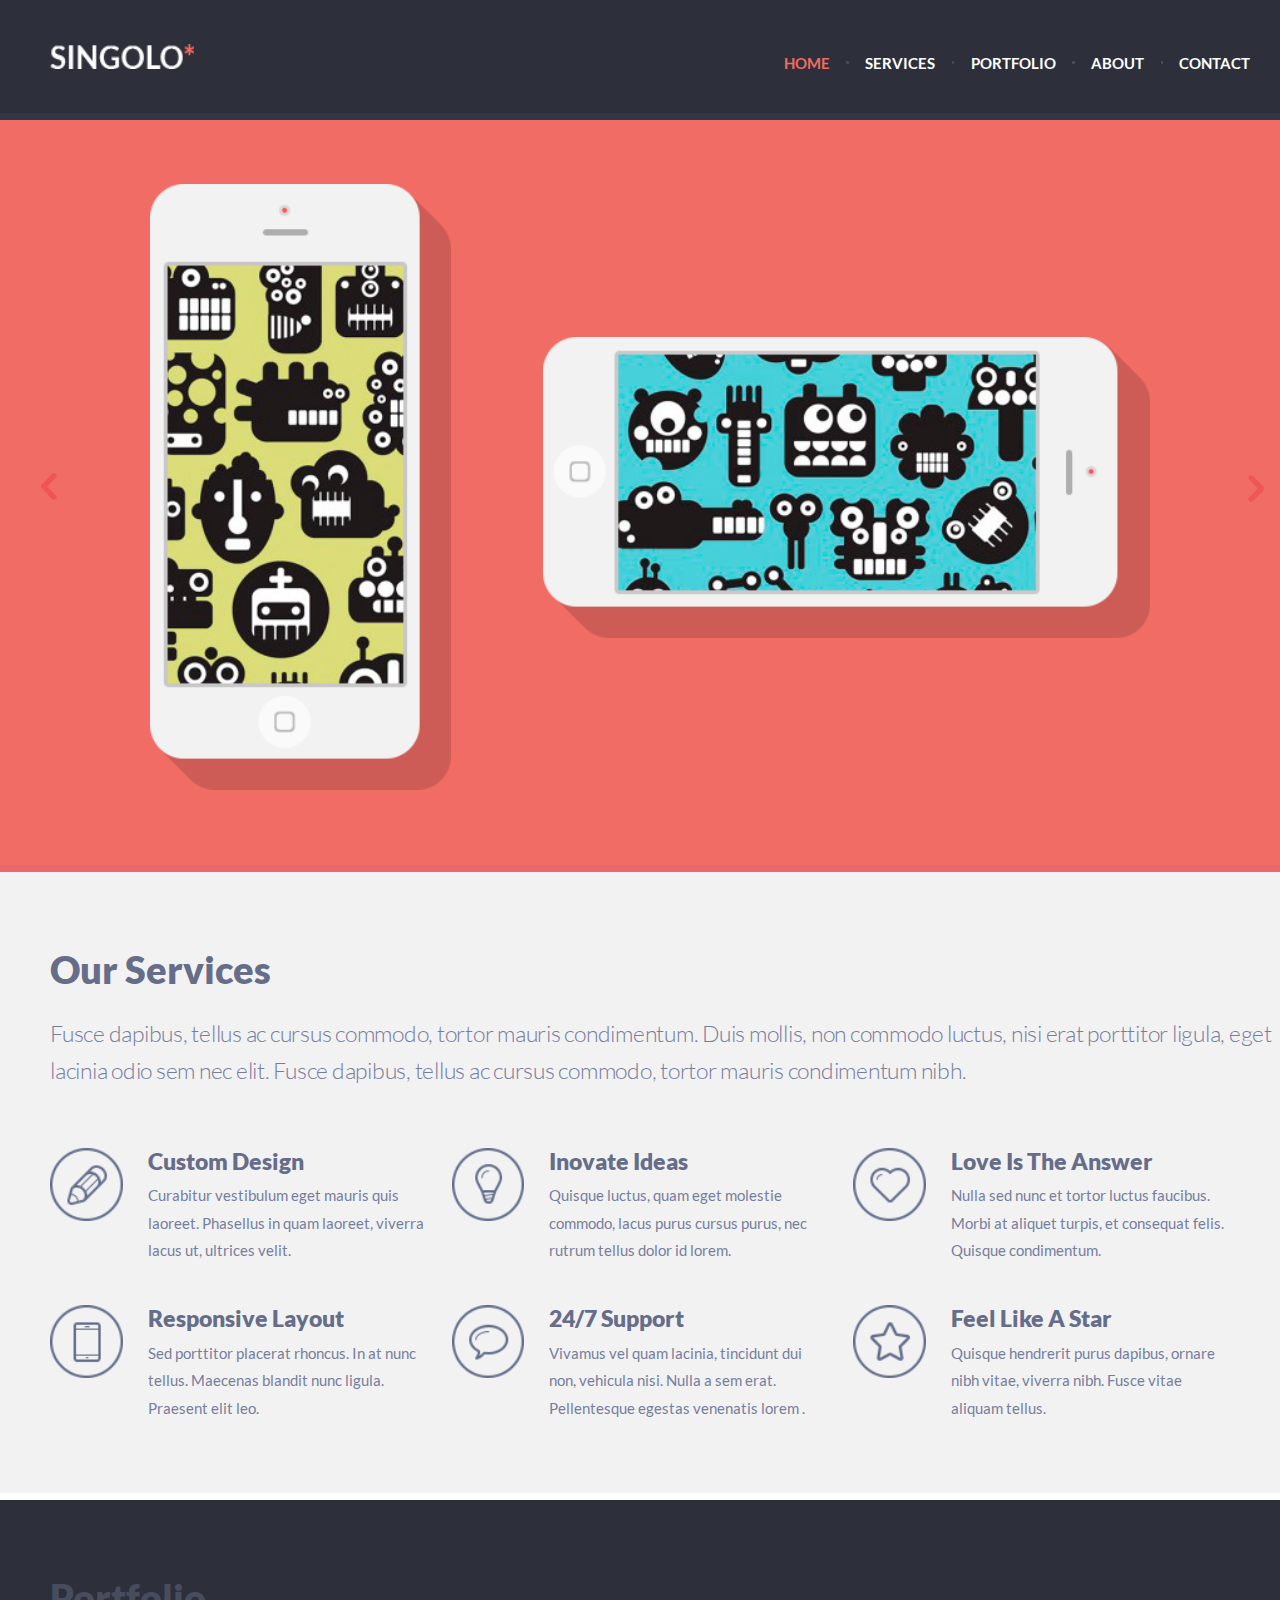
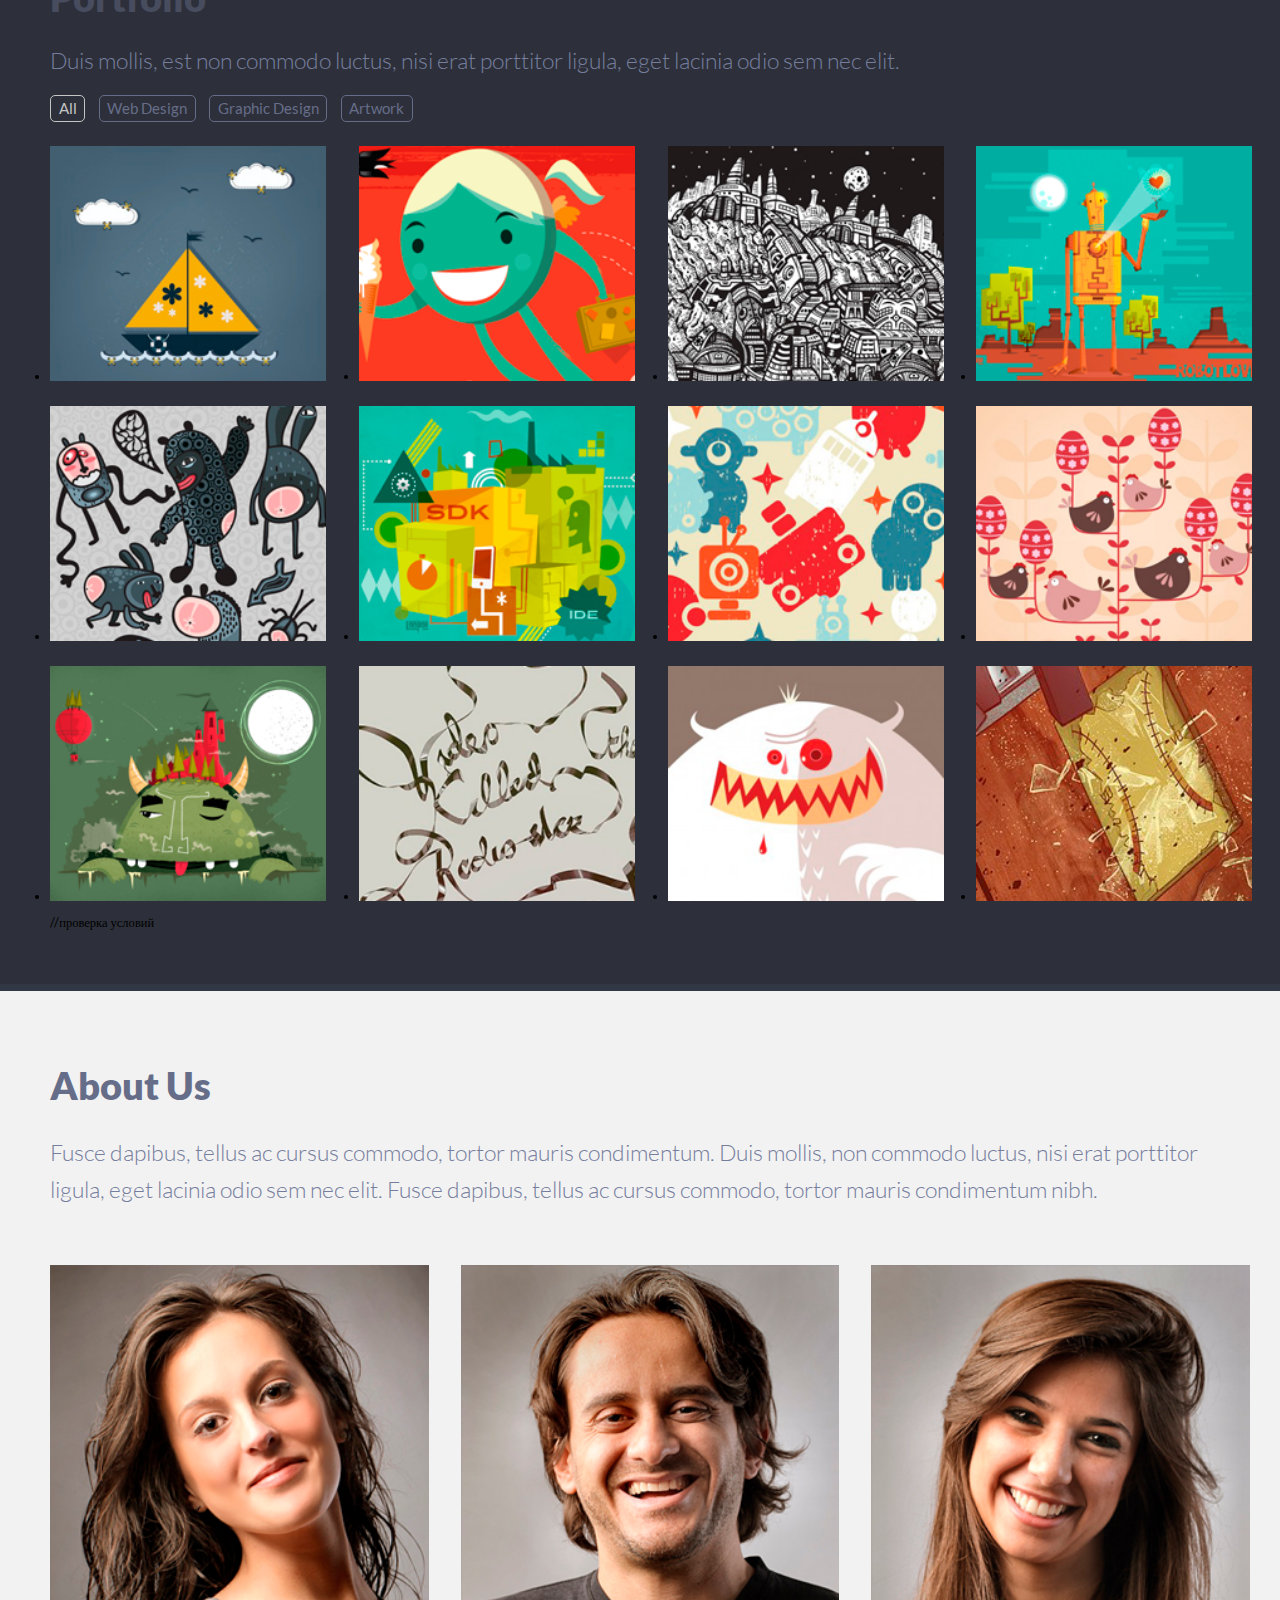
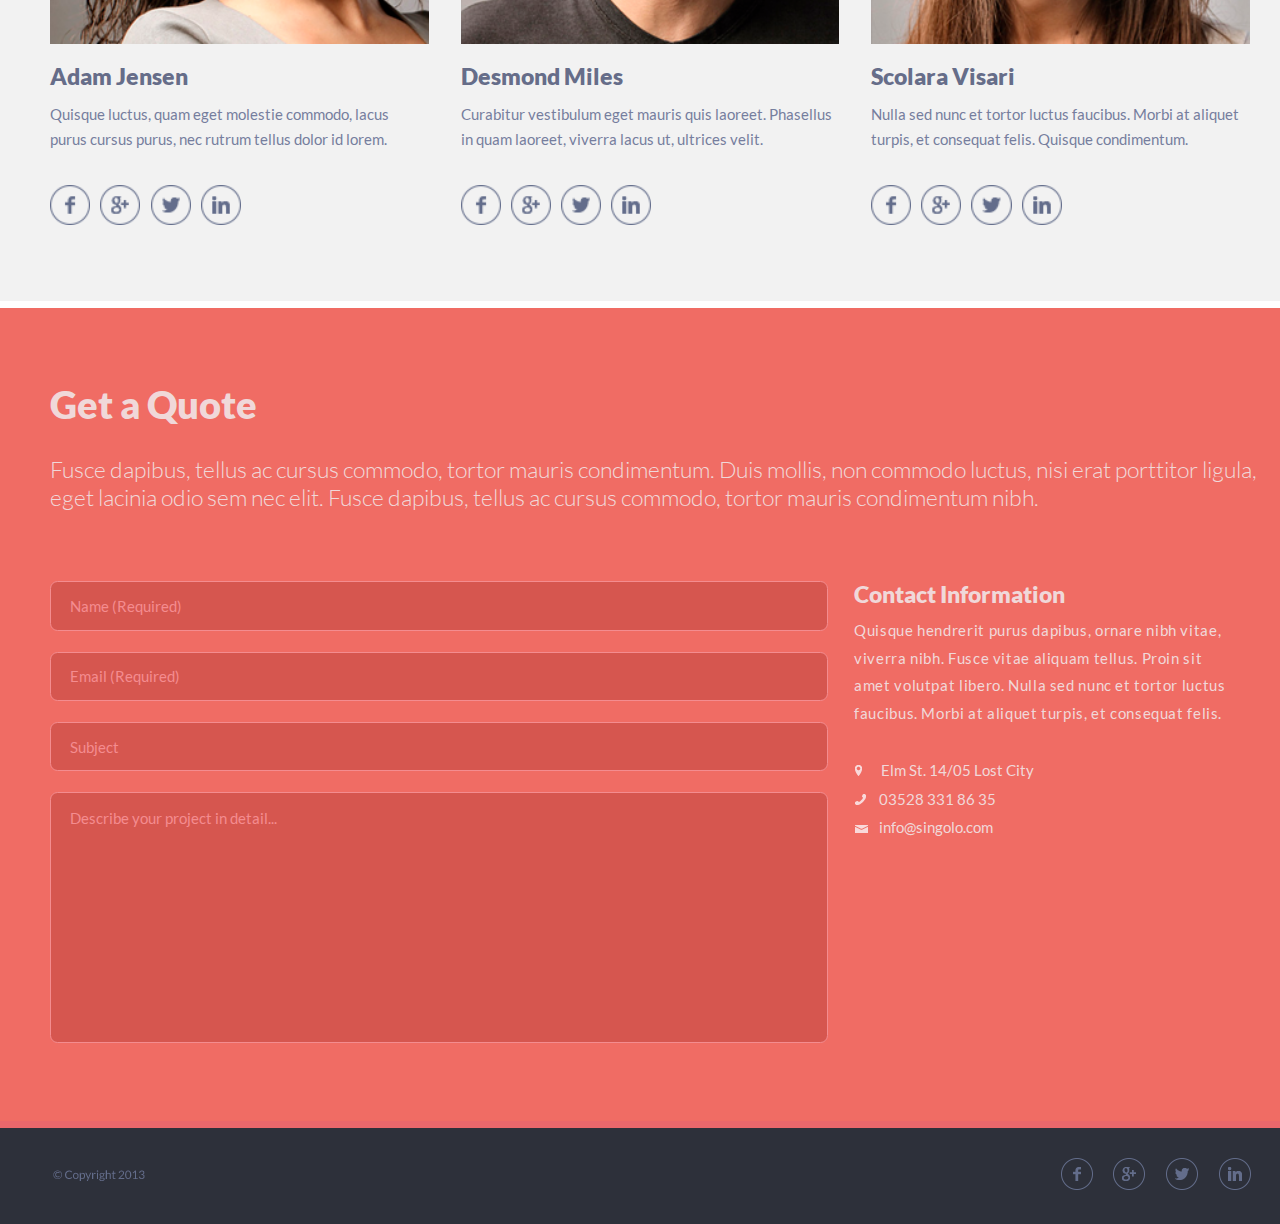
==== index.html @ 7e74849c "feat" ====
<!DOCTYPE html>
<html lang="en">
<head>
    <meta charset="UTF-8">
    <meta name="viewport" content="width=device-width">
    <link rel="stylesheet" href="style.css">
    <title>singolo1</title>
</head>
<body>
<header class="header-singolo">
    <img src="assets/header/logo.png" alt="" class="header-logo">
    <ul class="header-nav">
        <li class="header-nav-li"><a href="">HOME</a></li>
        <li class="header-nav-dot"></li>
        <li class="header-nav-li"><a href="">SERVICES</a></li>
        <li class="header-nav-dot"></li>
        <li class="header-nav-li"><a href="">PORTFOLIO</a></li>
        <li class="header-nav-dot"></li>
        <li class="header-nav-li"><a href="">ABOUT</a></li>
        <li class="header-nav-dot"></li>
        <li class="header-nav-li"><a href="">CONTACT</a></li>
    </ul>
</header>
<section class="slider-singolo">
    <img src="assets/header/arrow.png" alt="" class="slider-arrow-left">
    <div class="slider-container">
        <img src="assets/header/phone-vertical.png" alt="" class="slider-phone-vert">
        <img src="assets/header/phone-horisontal.png" alt="" class="slider-phone-hori">
    </div>
    <img src="assets/header/arrow.png" alt="" class="slider-arrow-right">
</section>
<section class="services-singolo">
    <h1 class="services-header">Our Services</h1>
    <p class="services-description">Fusce dapibus, tellus ac cursus commodo,
        tortor mauris condimentum. Duis mollis, non
        commodo luctus, nisi erat porttitor ligula, eget
        lacinia odio sem nec elit. Fusce dapibus, tellus ac
        cursus commodo, tortor mauris condimentum nibh.</p>
    <ul class="services-items">
        <li class="item-container">
            <img src="assets/header/pen.png" alt="" class="item-image">
            <h3 class="item-header">Custom Design</h3>
            <p class="item-description">Curabitur vestibulum eget mauris quis laoreet.
                Phasellus in quam laoreet, viverra lacus ut, ultrices velit.</p>
        </li>
        <li class="item-container">
            <img src="assets/header/bulb.png" alt="" class="item-image">
            <h3 class="item-header">Inovate Ideas</h3>
            <p class="item-description">Quisque luctus, quam eget molestie commodo, lacus purus
                cursus purus, nec rutrum tellus dolor id lorem.</p>
        </li>
        <li class="item-container">
            <img src="assets/header/heart.png" alt="" class="item-image">
            <h3 class="item-header">Love Is The Answer</h3>
            <p class="item-description">Nulla sed nunc et tortor luctus faucibus. Morbi at aliquet turpis,
                et consequat felis. Quisque condimentum.</p>
        </li>
        <li class="item-container">
            <img src="assets/header/phone.png" alt="" class="item-image">
            <h3 class="item-header">Responsive Layout</h3>
            <p class="item-description">Sed porttitor placerat rhoncus. In at nunc tellus.
                Maecenas blandit nunc ligula. Praesent elit leo.</p>
        </li>
        <li class="item-container">
            <img src="assets/header/bubble.png" alt="" class="item-image">
            <h3 class="item-header">24/7 Support</h3>
            <p class="item-description">Vivamus vel quam lacinia, tincidunt dui non, vehicula nisi.
                Nulla a sem erat. Pellentesque egestas venenatis lorem .</p>
        </li>
        <li class="item-container">
            <img src="assets/header/star.png" alt="" class="item-image">
            <h3 class="item-header">Feel Like A Star</h3>
            <p class="item-description">Quisque hendrerit purus dapibus,
                ornare nibh vitae, viverra nibh. Fusce vitae aliquam tellus.</p>
        </li>
    </ul>
</section>
<main>
    <section class="singolo__portfolio">
        <h2 class="portfolio__header">Portfolio</h2>
        <p class="portfolio__description">Duis mollis, est non commodo luctus, nisi erat porttitor ligula, eget lacinia odio sem nec elit.</p>
        <ul class="portfolio__topics">
            <li class="potfolio__topics_item">
                <a href="">All</a>
            </li>
            <li class="potfolio__topics_item">
                <a href="">Web Design</a>
            </li>
            <li class="potfolio__topics_item">
                <a href="">Graphic Design</a>
            </li>
            <li class="potfolio__topics_item">
                <a href="">Artwork</a>
            </li>
        </ul>
        <ul class="portfolio__items">
            <li class="portfolio__item"><img src="assets/main/1.png" alt=""></li>
            <li class="portfolio__item"><img src="assets/main/2.png" alt=""></li>
            <li class="portfolio__item"><img src="assets/main/3.png" alt=""></li>
            <li class="portfolio__item"><img src="assets/main/4.png" alt=""></li>
            <li class="portfolio__item"><img src="assets/main/5.png" alt=""></li>
            <li class="portfolio__item"><img src="assets/main/6.png" alt=""></li>
            <li class="portfolio__item"><img src="assets/main/7.png" alt=""></li>
            <li class="portfolio__item"><img src="assets/main/8.png" alt=""></li>
            <li class="portfolio__item"><img src="assets/main/9.png" alt=""></li>
            <li class="portfolio__item"><img src="assets/main/10.png" alt=""></li>
            <li class="portfolio__item"><img src="assets/main/11.png" alt=""></li>
            <li class="portfolio__item"><img src="assets/main/12.png" alt=""></li>
            <li class="portfolio__item"><img src="assets/main/12.png" alt=""></li>                  //проверка условий
            <li class="portfolio__item"><img src="assets/main/12.png" alt=""></li>
            <li class="portfolio__item"><img src="assets/main/12.png" alt=""></li>
            <li class="portfolio__item"><img src="assets/main/12.png" alt=""></li>
            <li class="portfolio__item"><img src="assets/main/12.png" alt=""></li>
            <li class="portfolio__item"><img src="assets/main/12.png" alt=""></li>
        </ul>
    </section>
    <section class="singolo__about">
        <h2 class="about__header">About Us</h2>
        <p class="about__description">Fusce dapibus, tellus ac cursus commodo,
            tortor mauris condimentum. Duis mollis, non commodo luctus, nisi erat
            porttitor ligula, eget lacinia odio sem nec elit. Fusce dapibus, tellus
            ac cursus commodo, tortor mauris condimentum nibh.</p>
        <ul class="about__container">
            <li class="about__container_item">
                <img src="assets/main/a1.png" alt="">
                <h3>Adam Jensen</h3>
                <p>Quisque luctus, quam eget molestie commodo, lacus purus cursus purus, nec rutrum tellus dolor id lorem.</p>
                <div class="item__social">
                    <img src="assets/main/fb.png" alt="">
                    <img src="assets/main/g.png" alt="">
                    <img src="assets/main/tw.png" alt="">
                    <img src="assets/main/in.png" alt="">
                </div>
            </li>
            <li class="about__container_item">
                <img src="assets/main/a2.png" alt="">
                <h3>Desmond Miles</h3>
                <p>Curabitur vestibulum eget mauris quis laoreet. Phasellus in quam laoreet, viverra lacus ut, ultrices velit.</p>
                <div class="item__social">
                    <img src="assets/main/fb.png" alt="">
                    <img src="assets/main/g.png" alt="">
                    <img src="assets/main/tw.png" alt="">
                    <img src="assets/main/in.png" alt="">
                </div>
            </li>
            <li class="about__container_item">
                <img src="assets/main/a3.png" alt="">
                <h3>Scolara Visari</h3>
                <p>Nulla sed nunc et tortor luctus faucibus. Morbi at aliquet turpis, et consequat felis. Quisque condimentum.</p>
                <div class="item__social">
                    <img src="assets/main/fb.png" alt="">
                    <img src="assets/main/g.png" alt="">
                    <img src="assets/main/tw.png" alt="">
                    <img src="assets/main/in.png" alt="">
                </div>
            </li>
        </ul>
    </section>
</main>
<footer>
    <section class="footer__quote">
        <h3 class="quote__header">Get a Quote</h3>
        <p class="quote__description">
            Fusce dapibus, tellus ac cursus commodo, tortor mauris condimentum.
            Duis mollis, non commodo luctus, nisi erat porttitor ligula,
            eget lacinia odio sem nec elit. Fusce dapibus, tellus ac cursus commodo,
            tortor mauris condimentum nibh.
        </p>
        <div class="quote__container">
            <form action="" class="quote__container_form">
                <input id="quote__name" name="quote__name" type="text" value="Name (Required)" required>
                <input id="quote__email" name="quote__email" type="email" value="Email (Required)" required>
                <input id="quote__subject" name="quote__subject" type="text" value="Subject">
                <textarea name="quote__describe" id="quote__describe" cols="30" rows="12">Describe your project in detail...</textarea>
            </form>
            <article class="quote__article">
                <h5 class="article__header">Contact Information</h5>
                <p class="article__description">
                    Quisque hendrerit purus dapibus, ornare nibh
                    vitae, viverra nibh. Fusce vitae aliquam tellus. Proin sit amet volutpat
                    libero. Nulla sed nunc et tortor luctus faucibus. Morbi at aliquet turpis,
                    et consequat felis.
                </p>
                <ul class="article__list">
                    <li class="article__item">Elm St. 14/05 Lost City</li>
                    <li class="article__item">03528 331 86 35</li>
                    <li class="article__item">info@singolo.com</li>
                </ul>
            </article>
        </div>
    </section>
    <section class="footer__bottom">
        <img src="assets/footer/copyright.png" alt="" class="footer__copyright">
        <ul class="footer__social">
            <li class="footer__social_list">
                <img src="assets/footer/fb.png" alt="">
            </li>
            <li class="footer__social_list">
                <img src="assets/footer/g.png" alt="">
            </li>
            <li class="footer__social_list">
                <img src="assets/footer/tw.png" alt="">
            </li>
            <li class="footer__social_list">
                <img src="assets/footer/in.png" alt="">
            </li>
        </ul>
    </section>
</footer>
</body>
</html>
---- style.css ----
@font-face {
    font-family: Lato-Light;
    src: url(assets/fonts/Lato-Light.ttf);
}

@font-face {
    font-family: Lato;
    src: url(assets/fonts/Lato-Regular.ttf);
}

@font-face {
    font-family: Lato-Bold;
    src: url(assets/fonts/Lato-Bold.ttf);
}

@font-face {
    font-family: Lato-Black;
    src: url(assets/fonts/Lato-Black.ttf);
}

html {
    font-size: 0.98vw;
    font-family: Lato, serif;
}

body {
    overflow-x: hidden;
    width: auto;
    max-width: 100%;
    margin: 0;
}

header {
    height: 9rem;
    display: flex;
    justify-content: space-between;
    align-items: center;
    padding: 0 1.7rem 0 4rem;
    background: #2d303a;
    border-bottom: .6rem solid #323746;
}

.header-logo {
    width: 11.5rem;
    height: 2rem;
}

.header-nav {
    padding-top: 1rem;
    display: inline-flex;
    justify-content: space-around;
    align-items: center;
    width: 38.5rem;
}

.header-nav-li {
    color: #494e62;
    list-style-type: none;
}

.header-nav-li a {
    font: 1.2em "Lato-Bold", sans-serif;
    color: #FFFFFF;
    text-decoration: none;
}

.header-nav-li:first-child a {
    color: #f06c64;
}

.header-nav-li:hover a {
    color: #f06c64;
}

.header-nav-dot {
    width: .2rem;
    height: .2rem;
    list-style-type: none;
    background: #494e62;
    border-radius: 50%;
}

.slider-singolo {
    width: 100%;
    height: 59.4rem;
    display: flex;
    justify-content: space-around;
    align-items: center;
    background: #f06c64;
    border-bottom: .6rem solid #ea676b;
}

.slider-arrow-left {
    position: relative;
    bottom: 0.5rem;
    filter: alpha(Opacity=50); /* Полупрозрачность для IE */
    opacity: 0.5; /* Полупрозрачность для других браузеров */
}

.slider-arrow-right {
    position: relative;
    left: 2rem;
    bottom: .3rem;
    transform: rotate(180deg);
    filter: alpha(Opacity=50); /* Полупрозрачность для IE */
    opacity: 0.5; /* Полупрозрачность для других браузеров */
}

.slider-arrow-left:hover,
.slider-arrow-right:hover {
    filter: alpha(Opacity=100); /* Полупрозрачность для IE */
    opacity: 1; /* Полупрозрачность для других браузеров */
}

.slider-container {
    position: relative;
    bottom: .4rem;
    left: .8rem;
    display: flex;
    align-items: center;
}

.slider-phone-vert {
    width: 24rem;
    height: 48.3rem;
    margin-right: 7.3rem;
}

.slider-phone-hori {
    width: 48.4rem;
    height: 24rem;
}

.services-singolo {
    height: 43.5rem;
    background: #f2f2f2;
    padding: 6rem 0 0 4rem;
    border-bottom: .6rem solid #ffffff;
}

.services-header {
    margin: 0 0 1.8rem 0;
    font-size: 3rem;
    font-family: Lato-Black, serif;
    color: #666d89;
}

.services-description {
    margin: 0 0 4.6rem 0;
    font-size: 1.8rem;
    font-family: Lato-Light, serif;
    color: #767e9e;
    letter-spacing: -.02rem;
    line-height: 3rem;
}

.services-items {
    list-style: none;
    display: flex;
    flex-wrap: wrap;
    margin: 0;
    padding: 0;
}

.item-container {
    width: 30rem;
    margin: 0 2rem 3.2rem 0;
}

.item-image {
    float: left;
    margin-right: 2rem;
    width: 5.8rem;
    height: 5.8rem;
}

.item-header {
    margin: 0 0 0.6rem 0;
    float: right;
    width: 22.2rem;
    font-size: 1.8rem;
    font-family: Lato-Black, serif;
    color: #666d89;
}

.item-description {
    margin: 0;
    float: right;
    width: 22.2rem;
    font-size: 1.2rem;
    color: #767e9e;
    line-height: 2.2rem;
}

body,
h1,
h2,
h3,
h4,
h5,
li,
ul,
p,
span {
    margin: 0;
}

html {
    font-size: 0.98vw;
    font-family: Lato, serif;
}

body {
    overflow-x: hidden;
    width: auto;
    max-width: 100%;
    margin: 0;
}

body>section>ul {
    list-style-type: none;
}

.singolo__portfolio {
    height: 74.4rem;
    background: #2d303a;
    border-bottom: .6rem solid #323746;
    padding: 6rem 2.2rem 6rem 4rem;
    z-index: 1;
}

.portfolio__header {
    margin-bottom: 2.1rem;
    font-family: Lato-Black, serif;
    font-size: 3rem;
    color: #484c5f;
}

.portfolio__description {
    margin-bottom: 1.6rem;
    font-family: Lato-Light, serif;
    font-size: 1.8rem;
    color: #767e9e;
}

.portfolio__topics {
    height: 2.2rem;
    width: 28.9rem;
    display: inline-flex;
    justify-content: space-between;
    padding: 0;
}

.potfolio__topics_item {
    display: flex;
    justify-content: center;
    align-items: center;
    border: .1rem solid #666d89;
    border-radius: .4rem;
    padding: .6rem;
    color: #666d89;
}

.potfolio__topics_item:first-child {
    border-color: #c5c5c5;
}

.potfolio__topics_item:first-child>a {
    color: #c5c5c5;
}

.potfolio__topics_item>a {
    text-decoration: none;
    font-family: Lato, serif;
    color: #666d89;
    font-size: 1.2rem;
}

.portfolio__items {
    display: inline-flex;
    flex-wrap: wrap;
    padding: 0;
    justify-content: space-between;
    z-index: 100;
    margin-top: 1rem;
}

.portfolio__item{
    margin: 0.9rem 0;
}

.portfolio__item:nth-child(n+13) {
    display: none;
}

.portfolio__item>img {
    width: 22rem;
    height: 18.7rem;
}

.singolo__about {
    height: 61rem;
    background: #f2f2f2;
    border-bottom: .6rem solid #ffffff;
    padding: 5.8rem 2.4rem 5.8rem 4rem;
    z-index: 1;
}

.about__header {
    margin-bottom: 2rem;
    font-family: Lato-Black, serif;
    font-size: 3rem;
    color: #666d89;
}

.about__description {
    margin-bottom: 4.5rem;
    font-family: Lato-Light, serif;
    font-size: 1.8rem;
    color: #767e9e;
    line-height: 3rem;
}

.about__container {
    display: flex;
    justify-content: space-between;
    padding: 0;
}

.about__container_item {
    display: flex;
    flex-direction: column;
    justify-content: left;
    width: 30.2rem;
}

.about__container_item>img {
    width: 30.2rem;
    height: 30.2rem;
}

.about__container_item>h3 {
    font-family: Lato-Black, serif;
    font-size: 1.8rem;
    color: #666d89;
    margin: 1.5rem 0;
}

.about__container_item>p {
    font-family: Lato, serif;
    font-size: 1.2rem;
    color: #767e9e;
    margin-bottom: 2.2rem;
    margin-top: -0.5rem;
    line-height: 2rem;
}

.item__social {
    display: inline-flex;
    justify-content: left;
}

.item__social>img {
    width: 3.2rem;
    height: 3.2rem;
    margin: .4rem;
}

.item__social>img:first-child {
    margin-left: 0;
}

.potfolio__topics_item:hover {
    border-color: #c5c5c5;
}

.potfolio__topics_item:hover>a {
    color: #c5c5c5;
}

.item__social>img:hover {
    background: #cccce4;
    border: 0.01rem solid white;
    border-radius: 50%;
}

.footer__quote {
    display: flex;
    flex-direction: column;
    justify-content: start;
    padding: 5.9rem 1.5rem 5.9rem 4rem;
    height: 53rem;
    background: #f06c64;
    border-bottom: .6rem solid #ea676b;
}

.quote__header {
    margin: 0 0 2.2rem 0;
    font: 3rem "Lato-Black", sans-serif;
    color: #f0d8d9;
}

.quote__description {
    /* margin: 0 0 4rem 0;*/
    margin: 0 0 5.6rem 0;
    line-height: 3.2rem;
    font: 1.8rem "Lato-Light", sans-serif;
    color: #f0d8d9;
}

.quote__container {
    display: inline-flex;

}

.quote__container_form {
    margin-right: 2.1rem;
    display: flex;
    flex-direction: column;
    justify-content: space-between;
    width: 62rem;
    height: 36.8rem;
}

.quote__container_form input,
.quote__container_form textarea {
    padding: 0 1.5rem;
    border: 0.001rem solid;
    border-radius: .6rem;
    background: #d6564f;
    color: #f48c8f;
    font: 1.2rem "Lato", sans-serif;
}

.quote__container_form input {
    height: 3.8rem;
}

.quote__container_form textarea {
    padding: 1.3rem 1.5rem;
    resize: none;
}

.quote__article {
    display: flex;
    flex-direction: column;
    justify-content: start;
    width: 30.3rem;
}

.article__header {
    margin: 0;
    font: 1.8rem "Lato-Black", sans-serif;
    color: #f0d8d9;
    width: 100%;
}

.article__description {
    font: 1.2rem "Lato", sans-serif;
    color: #f0d8d9;
    width: 100%;
    line-height: 2.2rem;
    letter-spacing: .05rem;
    margin: .7rem 0 1.2rem 0;
}

.article__list {
    margin-top: 1.5rem;
    display: flex;
    flex-direction: column;
    justify-content: space-between;
    padding: 0;
    height: 6rem;
}

.article__item {
    display: inline-flex;
    align-items: center;
    justify-content: start;
    font: 1.2rem "Lato", sans-serif;
    color: #f0d8d9;
}

.article__item:first-child:before {
    content: url("assets/footer/icon1.png");
    margin: 0 1.5rem 0 0.1rem;
}

.article__item:before {
    content: url("assets/footer/icon2.png");
    margin: 0 1rem 0 0.1rem;
}

.article__item:last-child:before {
    content: url("assets/footer/icon3.png");
    margin: 0 .8rem 0 0.1rem;
}

.footer__bottom {
    display: flex;
    flex-direction: row;
    justify-content: space-between;
    align-items: center;
    height: 7.6rem;
    width: auto;
    padding: 0 2.3rem 0 4.2rem;
    background: #2d303a;
}

.footer__social {
    padding: 0;
    display: flex;
    flex-direction: row;
    justify-content: space-between;
    list-style-type: none;
    align-items: center;
    width: 15.2rem;
}
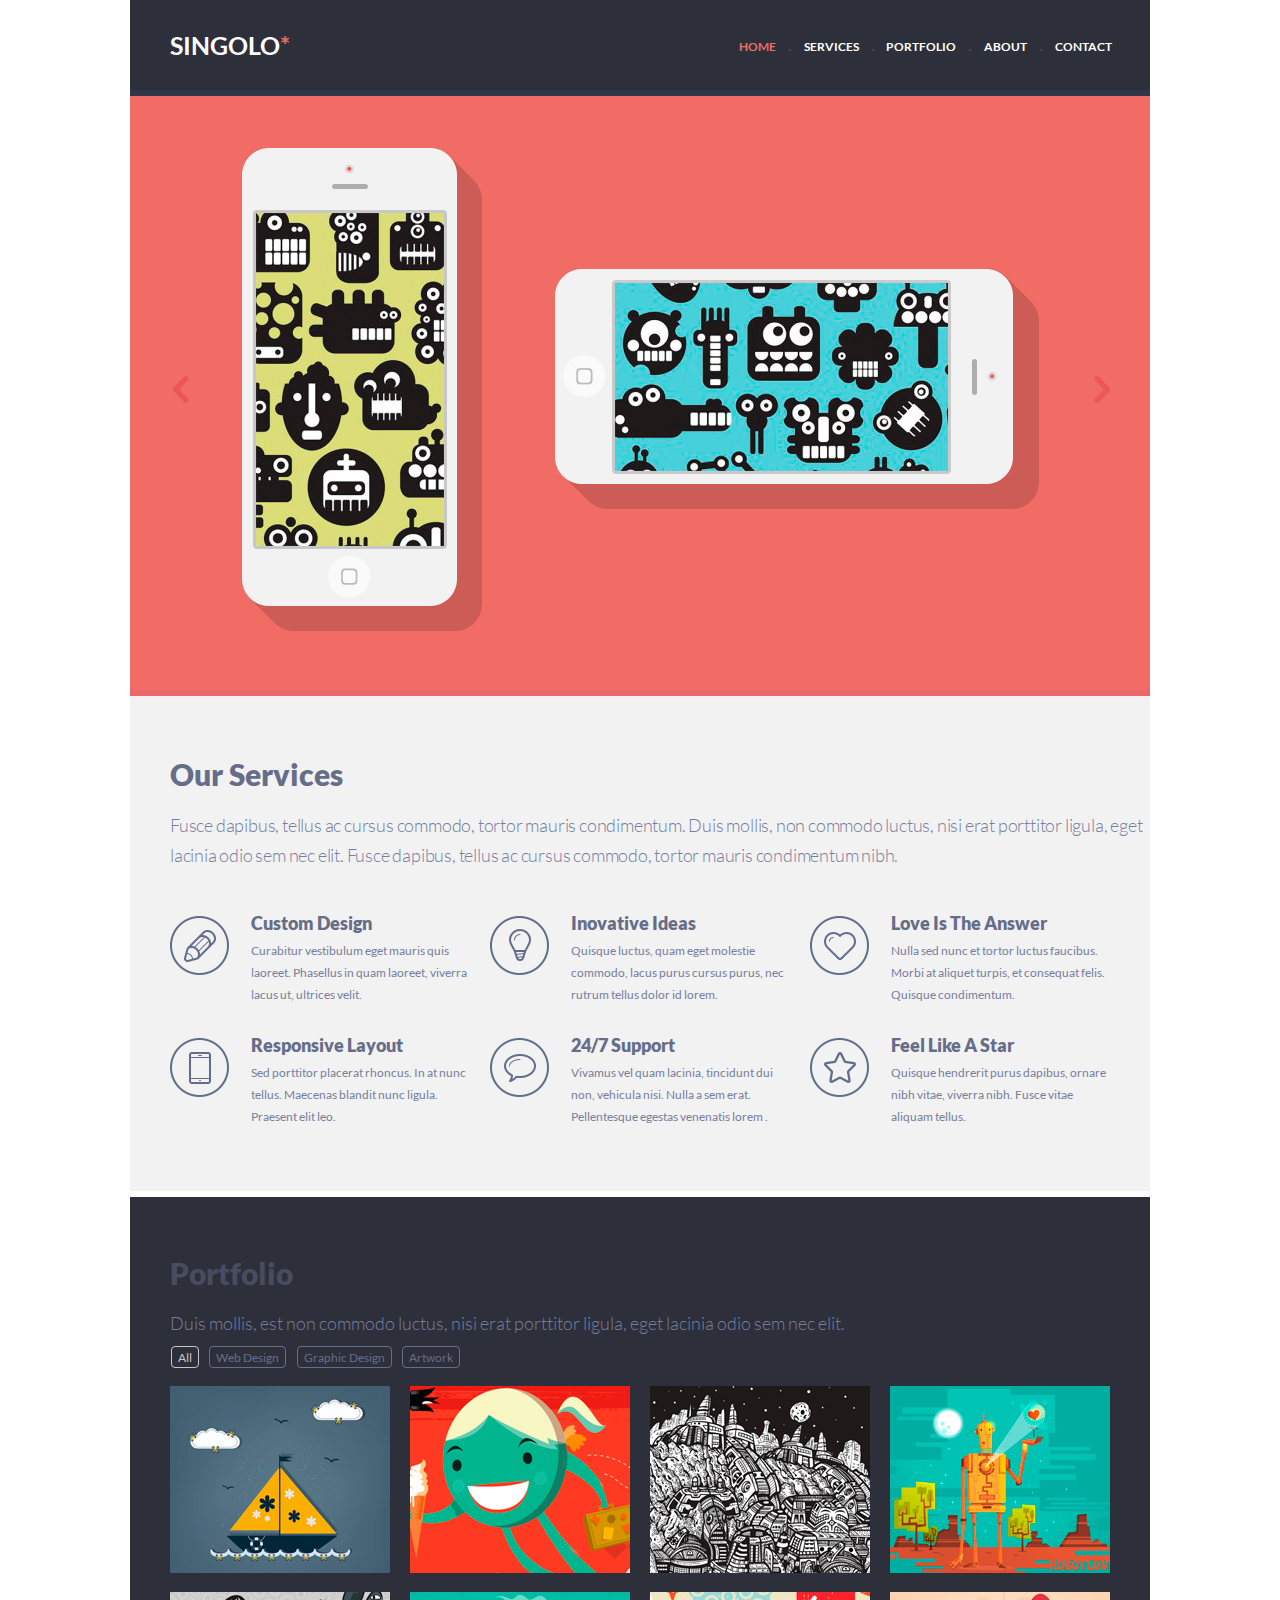
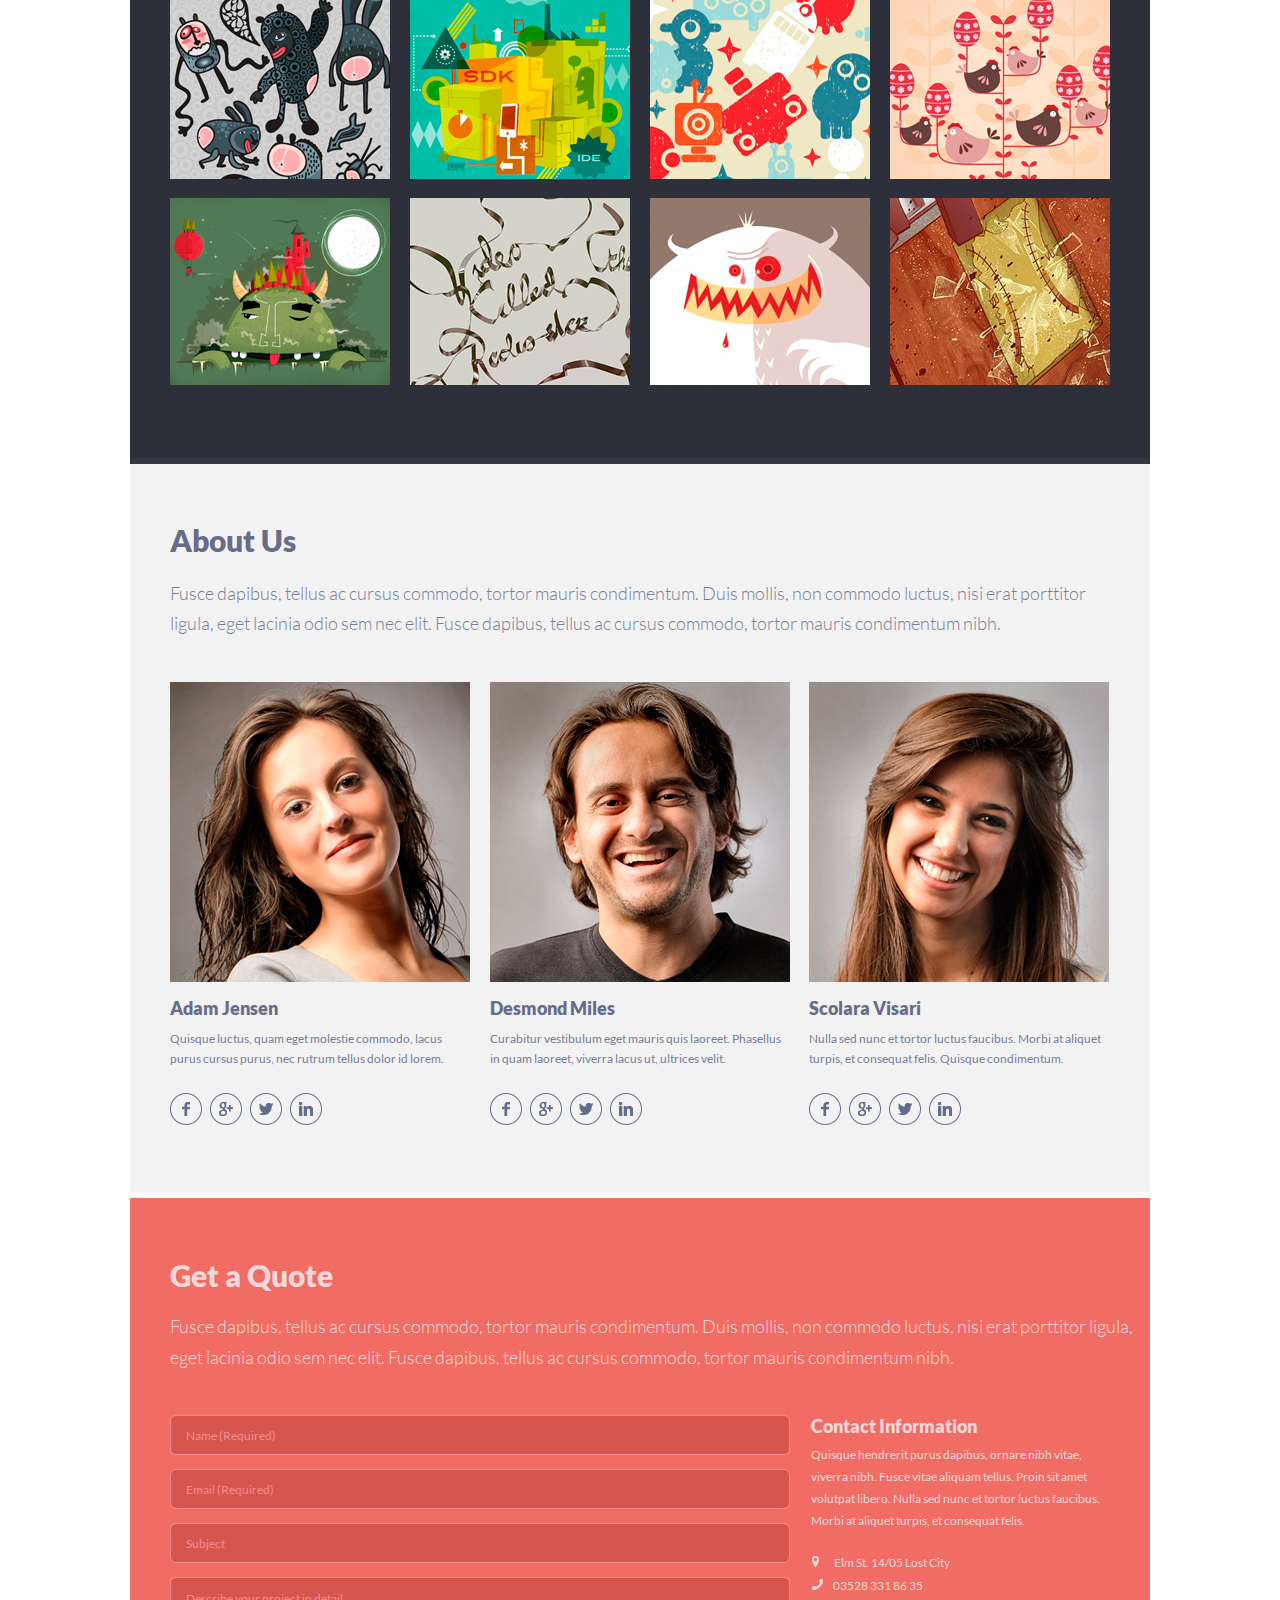
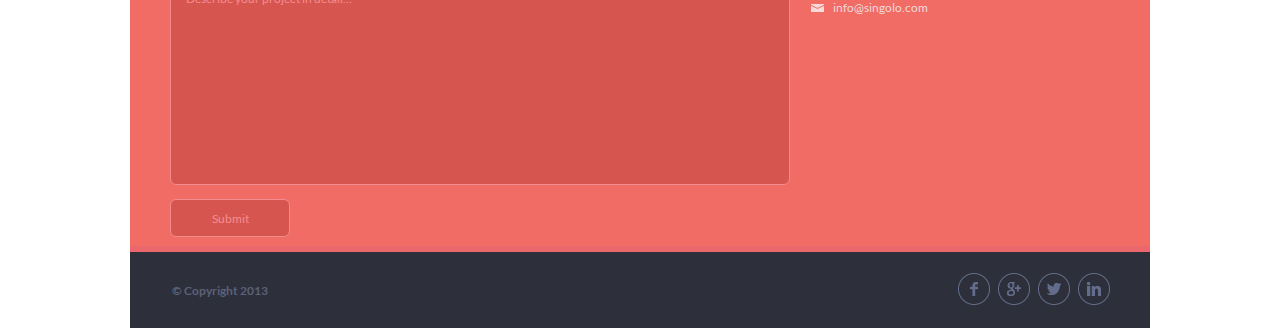
==== commit 946d48da: "refactor" ====
--- a/index.html
+++ b/index.html
@@ -8,7 +8,7 @@
 </head>
 <body>
 <header class="header-singolo">
-    <img src="assets/header/logo.png" alt="" class="header-logo">
+    <span class="header-logo">SINGOLO<p>*</p></span>
     <ul class="header-nav">
         <li class="header-nav-li"><a href="">HOME</a></li>
         <li class="header-nav-dot"></li>
@@ -45,7 +45,7 @@
         </li>
         <li class="item-container">
             <img src="assets/header/bulb.png" alt="" class="item-image">
-            <h3 class="item-header">Inovate Ideas</h3>
+            <h3 class="item-header">Inovative Ideas</h3>
             <p class="item-description">Quisque luctus, quam eget molestie commodo, lacus purus
                 cursus purus, nec rutrum tellus dolor id lorem.</p>
         </li>
@@ -106,7 +106,10 @@
             <li class="portfolio__item"><img src="assets/main/10.png" alt=""></li>
             <li class="portfolio__item"><img src="assets/main/11.png" alt=""></li>
             <li class="portfolio__item"><img src="assets/main/12.png" alt=""></li>
-            <li class="portfolio__item"><img src="assets/main/12.png" alt=""></li>                  //проверка условий
+            <li class="portfolio__item"><img src="assets/main/12.png" alt=""></li>
+
+            <!--проверка условий-->
+
             <li class="portfolio__item"><img src="assets/main/12.png" alt=""></li>
             <li class="portfolio__item"><img src="assets/main/12.png" alt=""></li>
             <li class="portfolio__item"><img src="assets/main/12.png" alt=""></li>
@@ -172,6 +175,7 @@
                 <input id="quote__email" name="quote__email" type="email" value="Email (Required)" required>
                 <input id="quote__subject" name="quote__subject" type="text" value="Subject">
                 <textarea name="quote__describe" id="quote__describe" cols="30" rows="12">Describe your project in detail...</textarea>
+                <input class="quote__submit" type="submit" value="Submit">
             </form>
             <article class="quote__article">
                 <h5 class="article__header">Contact Information</h5>
@@ -181,16 +185,16 @@
                     libero. Nulla sed nunc et tortor luctus faucibus. Morbi at aliquet turpis,
                     et consequat felis.
                 </p>
-                <ul class="article__list">
-                    <li class="article__item">Elm St. 14/05 Lost City</li>
-                    <li class="article__item">03528 331 86 35</li>
-                    <li class="article__item">info@singolo.com</li>
-                </ul>
+                <div class="article__list">
+                    <a href="" class="article__item">Elm St. 14/05 Lost City</a>
+                    <a href="tel:03528-331-86-53" class="article__item">03528 331 86 35</a>
+                    <a href="mailto:info@singolo.com" class="article__item">info@singolo.com</a>
+                </div>
             </article>
         </div>
     </section>
     <section class="footer__bottom">
-        <img src="assets/footer/copyright.png" alt="" class="footer__copyright">
+        <p class="footer__copyright">&copy; Copyright 2013</p>
         <ul class="footer__social">
             <li class="footer__social_list">
                 <img src="assets/footer/fb.png" alt="">
--- a/style.css
+++ b/style.css
@@ -24,33 +24,41 @@
 }
 
 body {
-    overflow-x: hidden;
-    width: auto;
-    max-width: 100%;
-    margin: 0;
+    display: block;
+    margin: 0 auto 0 auto;
+    width: 1020px;
 }
 
 header {
-    height: 9rem;
-    display: flex;
-    justify-content: space-between;
-    align-items: center;
-    padding: 0 1.7rem 0 4rem;
+    height: 90px;
+    display: flex;
+    justify-content: space-between;
+    align-items: center;
+    padding: 0 17px 0 40px;
     background: #2d303a;
-    border-bottom: .6rem solid #323746;
+    border-bottom: 6px solid #323746;
 }
 
 .header-logo {
-    width: 11.5rem;
-    height: 2rem;
+    display: inline-flex;
+    justify-content: start;
+    font: 25px "Lato-Bold", sans-serif;
+    color: #FFFFFF;
+}
+
+.header-logo p {
+    font: 25px "Lato-Bold", sans-serif;
+    color: #f06c64;
 }
 
 .header-nav {
-    padding-top: 1rem;
+    padding: 0;
+    margin-top: 3px;
+    margin-right: 15px;
     display: inline-flex;
     justify-content: space-around;
     align-items: center;
-    width: 38.5rem;
+    width: 385px;
 }
 
 .header-nav-li {
@@ -59,7 +67,7 @@
 }
 
 .header-nav-li a {
-    font: 1.2em "Lato-Bold", sans-serif;
+    font: 12px "Lato-Bold", sans-serif;
     color: #FFFFFF;
     text-decoration: none;
 }
@@ -73,8 +81,9 @@
 }
 
 .header-nav-dot {
-    width: .2rem;
-    height: .2rem;
+    margin-top: 6px;
+    width: 2px;
+    height: 2px;
     list-style-type: none;
     background: #494e62;
     border-radius: 50%;
@@ -82,25 +91,26 @@
 
 .slider-singolo {
     width: 100%;
-    height: 59.4rem;
+    height: 594px;
     display: flex;
     justify-content: space-around;
     align-items: center;
     background: #f06c64;
-    border-bottom: .6rem solid #ea676b;
+    border-bottom: 6px solid #ea676b;
 }
 
 .slider-arrow-left {
     position: relative;
-    bottom: 0.5rem;
+    bottom: 4px;
+    left: 11px;
     filter: alpha(Opacity=50); /* Полупрозрачность для IE */
     opacity: 0.5; /* Полупрозрачность для других браузеров */
 }
 
 .slider-arrow-right {
     position: relative;
-    left: 2rem;
-    bottom: .3rem;
+    right: 8px;
+    bottom: 4px;
     transform: rotate(180deg);
     filter: alpha(Opacity=50); /* Полупрозрачность для IE */
     opacity: 0.5; /* Полупрозрачность для других браузеров */
@@ -114,44 +124,44 @@
 
 .slider-container {
     position: relative;
-    bottom: .4rem;
-    left: .8rem;
+    bottom: 4px;
+    left: 1px;
     display: flex;
     align-items: center;
 }
 
 .slider-phone-vert {
-    width: 24rem;
-    height: 48.3rem;
-    margin-right: 7.3rem;
+    width: 240px;
+    height: 483px;
+    margin-right: 73px;
 }
 
 .slider-phone-hori {
-    width: 48.4rem;
-    height: 24rem;
+    width: 484px;
+    height: 240px;
 }
 
 .services-singolo {
-    height: 43.5rem;
+    height: 435px;
     background: #f2f2f2;
-    padding: 6rem 0 0 4rem;
-    border-bottom: .6rem solid #ffffff;
+    padding: 60px 0 0 40px;
+    border-bottom: 6px solid #ffffff;
 }
 
 .services-header {
-    margin: 0 0 1.8rem 0;
-    font-size: 3rem;
+    margin: 0 0 18px 0;
+    font-size: 30px;
     font-family: Lato-Black, serif;
     color: #666d89;
 }
 
 .services-description {
-    margin: 0 0 4.6rem 0;
-    font-size: 1.8rem;
+    margin: 0 0 46px 0;
+    font-size: 18px;
     font-family: Lato-Light, serif;
     color: #767e9e;
-    letter-spacing: -.02rem;
-    line-height: 3rem;
+    letter-spacing: -.2px;
+    line-height: 30px;
 }
 
 .services-items {
@@ -163,22 +173,22 @@
 }
 
 .item-container {
-    width: 30rem;
-    margin: 0 2rem 3.2rem 0;
+    width: 300px;
+    margin: 0 20px 32px 0;
 }
 
 .item-image {
     float: left;
-    margin-right: 2rem;
-    width: 5.8rem;
-    height: 5.8rem;
+    margin-right: 19px;
+    width: 59px;
+    height: 59px;
 }
 
 .item-header {
-    margin: 0 0 0.6rem 0;
+    margin: -4px 0 6px 0;
     float: right;
-    width: 22.2rem;
-    font-size: 1.8rem;
+    width: 219px;
+    font-size: 18px;
     font-family: Lato-Black, serif;
     color: #666d89;
 }
@@ -186,13 +196,12 @@
 .item-description {
     margin: 0;
     float: right;
-    width: 22.2rem;
-    font-size: 1.2rem;
+    width: 219px;
+    font-size: 12px;
     color: #767e9e;
-    line-height: 2.2rem;
-}
-
-body,
+    line-height: 22px;
+}
+
 h1,
 h2,
 h3,
@@ -205,59 +214,47 @@
     margin: 0;
 }
 
-html {
-    font-size: 0.98vw;
-    font-family: Lato, serif;
-}
-
-body {
-    overflow-x: hidden;
-    width: auto;
-    max-width: 100%;
-    margin: 0;
-}
-
 body>section>ul {
     list-style-type: none;
 }
 
 .singolo__portfolio {
-    height: 74.4rem;
+    height: 766px;
     background: #2d303a;
-    border-bottom: .6rem solid #323746;
-    padding: 6rem 2.2rem 6rem 4rem;
+    border-bottom: 6px solid #323746;
+    padding: 58px 40px 37px 40px;
     z-index: 1;
 }
 
 .portfolio__header {
-    margin-bottom: 2.1rem;
+    margin-bottom: 21px;
     font-family: Lato-Black, serif;
-    font-size: 3rem;
+    font-size: 30px;
     color: #484c5f;
 }
 
 .portfolio__description {
-    margin-bottom: 1.6rem;
+    margin-bottom: 12px;
     font-family: Lato-Light, serif;
-    font-size: 1.8rem;
+    font-size: 18px;
     color: #767e9e;
 }
 
 .portfolio__topics {
-    height: 2.2rem;
-    width: 28.9rem;
-    display: inline-flex;
-    justify-content: space-between;
-    padding: 0;
+    height: 22px;
+    width: 289px;
+    display: inline-flex;
+    justify-content: space-between;
+    padding: 0 0 0 1px;
 }
 
 .potfolio__topics_item {
     display: flex;
     justify-content: center;
     align-items: center;
-    border: .1rem solid #666d89;
-    border-radius: .4rem;
-    padding: .6rem;
+    border: 1px solid #666d89;
+    border-radius: 4px;
+    padding: 6px;
     color: #666d89;
 }
 
@@ -273,7 +270,7 @@
     text-decoration: none;
     font-family: Lato, serif;
     color: #666d89;
-    font-size: 1.2rem;
+    font-size: 12px;
 }
 
 .portfolio__items {
@@ -282,11 +279,12 @@
     padding: 0;
     justify-content: space-between;
     z-index: 100;
-    margin-top: 1rem;
+    margin-top: 10px;
 }
 
 .portfolio__item{
-    margin: 0.9rem 0;
+    margin: 8px 0;
+    list-style-type: none;
 }
 
 .portfolio__item:nth-child(n+13) {
@@ -294,31 +292,31 @@
 }
 
 .portfolio__item>img {
-    width: 22rem;
-    height: 18.7rem;
+    width: 220px;
+    height: 187px;
 }
 
 .singolo__about {
-    height: 61rem;
+    height: 612px;
     background: #f2f2f2;
-    border-bottom: .6rem solid #ffffff;
-    padding: 5.8rem 2.4rem 5.8rem 4rem;
+    border-bottom: 6px solid #ffffff;
+    padding: 58px 39px 58px 40px;
     z-index: 1;
 }
 
 .about__header {
-    margin-bottom: 2rem;
+    margin-bottom: 20px;
     font-family: Lato-Black, serif;
-    font-size: 3rem;
+    font-size: 30px;
     color: #666d89;
 }
 
 .about__description {
-    margin-bottom: 4.5rem;
+    margin-bottom: 44px;
     font-family: Lato-Light, serif;
-    font-size: 1.8rem;
+    font-size: 18px;
     color: #767e9e;
-    line-height: 3rem;
+    line-height: 30px;
 }
 
 .about__container {
@@ -331,28 +329,28 @@
     display: flex;
     flex-direction: column;
     justify-content: left;
-    width: 30.2rem;
+    width: 302px;
 }
 
 .about__container_item>img {
-    width: 30.2rem;
-    height: 30.2rem;
+    width: 300px;
+    height: 300px;
 }
 
 .about__container_item>h3 {
     font-family: Lato-Black, serif;
-    font-size: 1.8rem;
+    font-size: 18px;
     color: #666d89;
-    margin: 1.5rem 0;
+    margin: 15px 0;
 }
 
 .about__container_item>p {
     font-family: Lato, serif;
-    font-size: 1.2rem;
+    font-size: 12px;
     color: #767e9e;
-    margin-bottom: 2.2rem;
-    margin-top: -0.5rem;
-    line-height: 2rem;
+    margin-bottom: 20px;
+    margin-top: -5px;
+    line-height: 20px;
 }
 
 .item__social {
@@ -361,9 +359,9 @@
 }
 
 .item__social>img {
-    width: 3.2rem;
-    height: 3.2rem;
-    margin: .4rem;
+    width: 32px;
+    height: 32px;
+    margin: 4px;
 }
 
 .item__social>img:first-child {
@@ -380,7 +378,7 @@
 
 .item__social>img:hover {
     background: #cccce4;
-    border: 0.01rem solid white;
+    border: 0.1px solid white;
     border-radius: 50%;
 }
 
@@ -388,24 +386,23 @@
     display: flex;
     flex-direction: column;
     justify-content: start;
-    padding: 5.9rem 1.5rem 5.9rem 4rem;
-    height: 53rem;
+    padding: 59px 15px 59px 40px;
+    height: 530px;
     background: #f06c64;
-    border-bottom: .6rem solid #ea676b;
+    border-bottom: 6px solid #ea676b;
 }
 
 .quote__header {
-    margin: 0 0 2.2rem 0;
-    font: 3rem "Lato-Black", sans-serif;
+    margin: 0 0 18px 0;
+    font: 30px "Lato-Black", sans-serif;
     color: #f0d8d9;
 }
 
 .quote__description {
-    /* margin: 0 0 4rem 0;*/
-    margin: 0 0 5.6rem 0;
-    line-height: 3.2rem;
-    font: 1.8rem "Lato-Light", sans-serif;
+    margin: 0 0 43px 0;
+    font: 18px "Lato-Light", sans-serif;
     color: #f0d8d9;
+    line-height: 1.7;
 }
 
 .quote__container {
@@ -414,30 +411,38 @@
 }
 
 .quote__container_form {
-    margin-right: 2.1rem;
+    margin-right: 21px;
     display: flex;
     flex-direction: column;
     justify-content: space-between;
-    width: 62rem;
-    height: 36.8rem;
+    width: 620px;
+    height: 422px;
 }
 
 .quote__container_form input,
 .quote__container_form textarea {
-    padding: 0 1.5rem;
-    border: 0.001rem solid;
-    border-radius: .6rem;
+    padding: 0 15px;
+    border: 0.001px solid;
+    border-radius: 6px;
     background: #d6564f;
     color: #f48c8f;
-    font: 1.2rem "Lato", sans-serif;
+    font: 12px "Lato", sans-serif;
 }
 
 .quote__container_form input {
-    height: 3.8rem;
+    height: 38px;
+}
+
+.quote__submit {
+    width: 120px;
+}
+
+.quote__submit:hover{
+    background: #FFFFFF;
 }
 
 .quote__container_form textarea {
-    padding: 1.3rem 1.5rem;
+    padding: 13px 15px;
     resize: none;
 }
 
@@ -445,55 +450,55 @@
     display: flex;
     flex-direction: column;
     justify-content: start;
-    width: 30.3rem;
+    width: 303px;
 }
 
 .article__header {
     margin: 0;
-    font: 1.8rem "Lato-Black", sans-serif;
+    font: 18px "Lato-Black", sans-serif;
     color: #f0d8d9;
     width: 100%;
 }
 
 .article__description {
-    font: 1.2rem "Lato", sans-serif;
+    font: 12px "Lato", sans-serif;
     color: #f0d8d9;
     width: 100%;
-    line-height: 2.2rem;
-    letter-spacing: .05rem;
-    margin: .7rem 0 1.2rem 0;
+    line-height: 22px;
+    margin: 7px 0 0 0;
 }
 
 .article__list {
-    margin-top: 1.5rem;
+    margin-top: 23px;
     display: flex;
     flex-direction: column;
     justify-content: space-between;
     padding: 0;
-    height: 6rem;
+    height: 60px;
 }
 
 .article__item {
+    text-decoration: none;
     display: inline-flex;
     align-items: center;
     justify-content: start;
-    font: 1.2rem "Lato", sans-serif;
+    font: 12px "Lato", sans-serif;
     color: #f0d8d9;
 }
 
 .article__item:first-child:before {
     content: url("assets/footer/icon1.png");
-    margin: 0 1.5rem 0 0.1rem;
+    margin: 0 15px 0 1px;
 }
 
 .article__item:before {
     content: url("assets/footer/icon2.png");
-    margin: 0 1rem 0 0.1rem;
+    margin: 0 10px 0 1px;
 }
 
 .article__item:last-child:before {
     content: url("assets/footer/icon3.png");
-    margin: 0 .8rem 0 0.1rem;
+    margin: 0 9px 0 0;
 }
 
 .footer__bottom {
@@ -501,18 +506,30 @@
     flex-direction: row;
     justify-content: space-between;
     align-items: center;
-    height: 7.6rem;
+    height: 76px;
     width: auto;
-    padding: 0 2.3rem 0 4.2rem;
+    padding: 0 40px 0 42px;
     background: #2d303a;
 }
 
+.footer__copyright {
+    font: 12px "Lato-Bold", sans-serif;
+    color: #5b6179;
+}
+
 .footer__social {
+    margin-top: 1px;
     padding: 0;
     display: flex;
     flex-direction: row;
     justify-content: space-between;
     list-style-type: none;
     align-items: center;
-    width: 15.2rem;
-}
+    width: 152px;
+}
+
+.footer__social_list:hover>img {
+    background: #cccce4;
+    border: 0 solid white;
+    border-radius: 50%;
+}
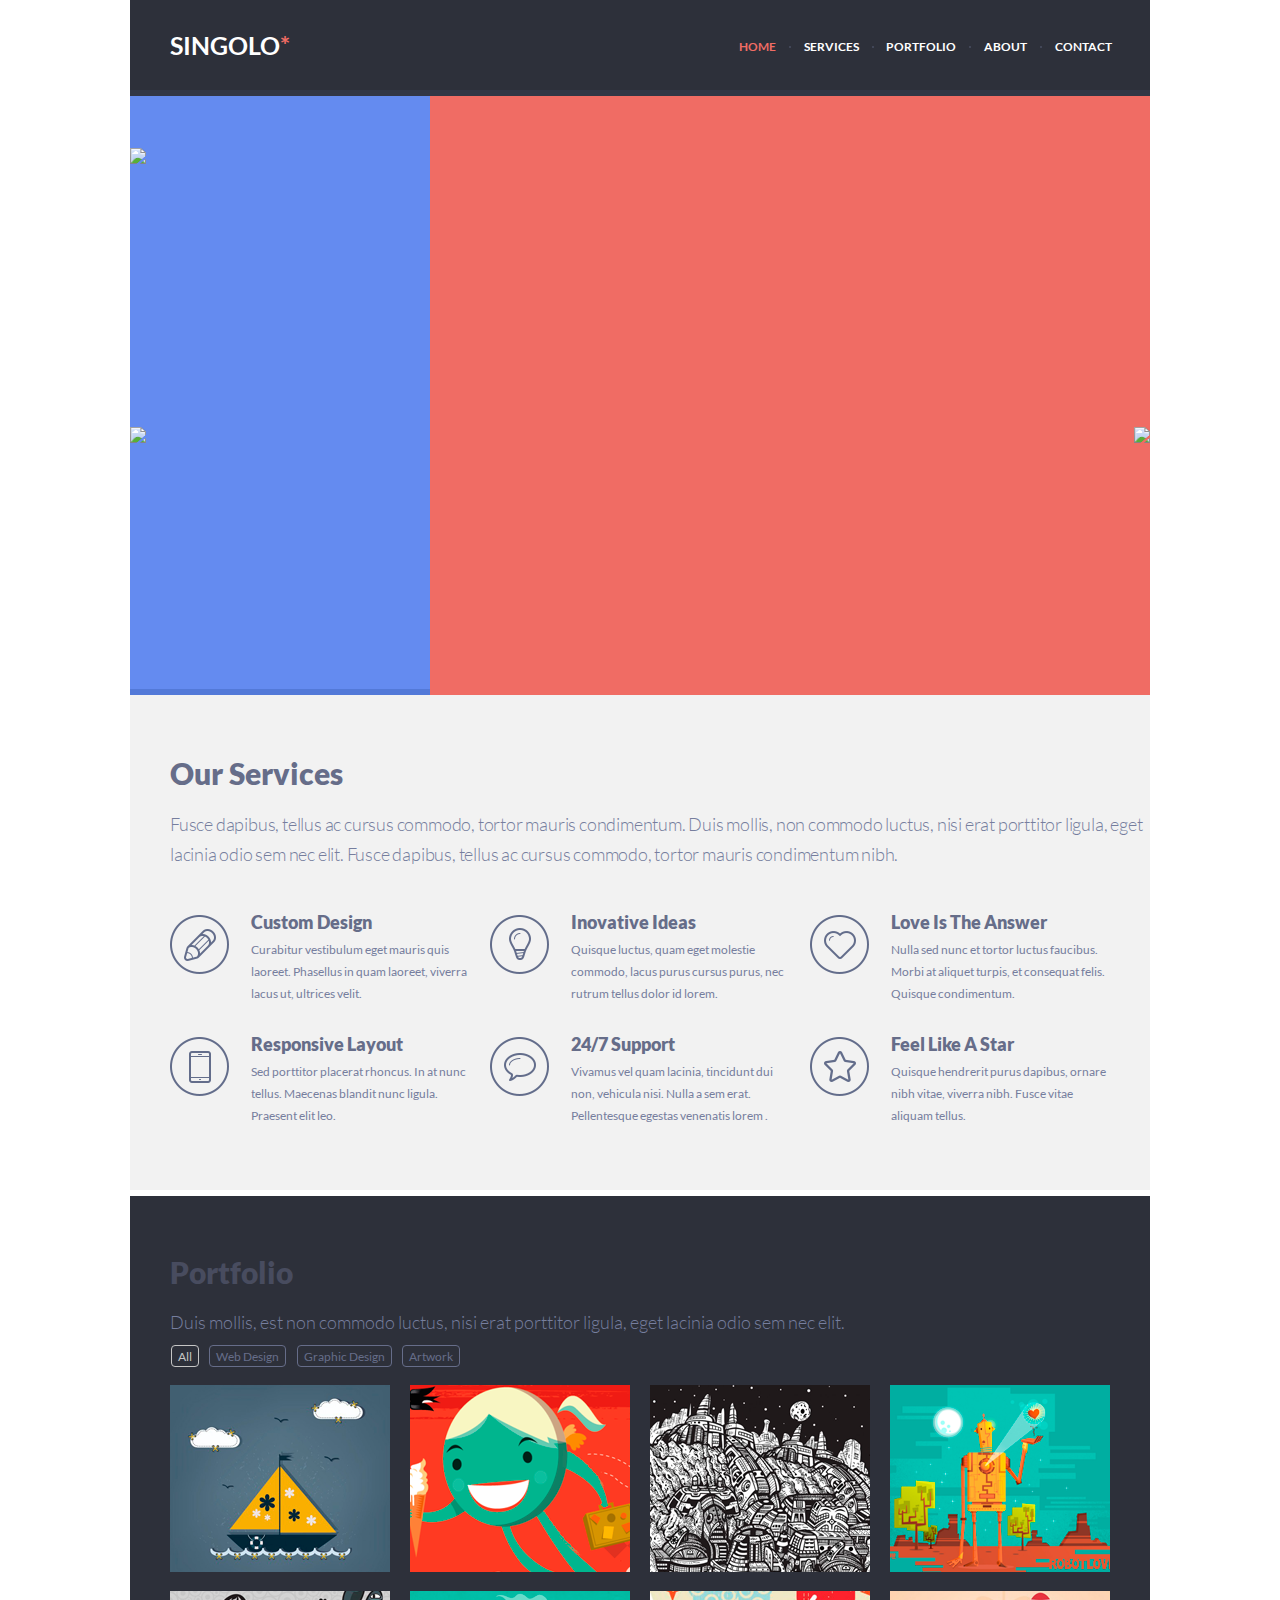
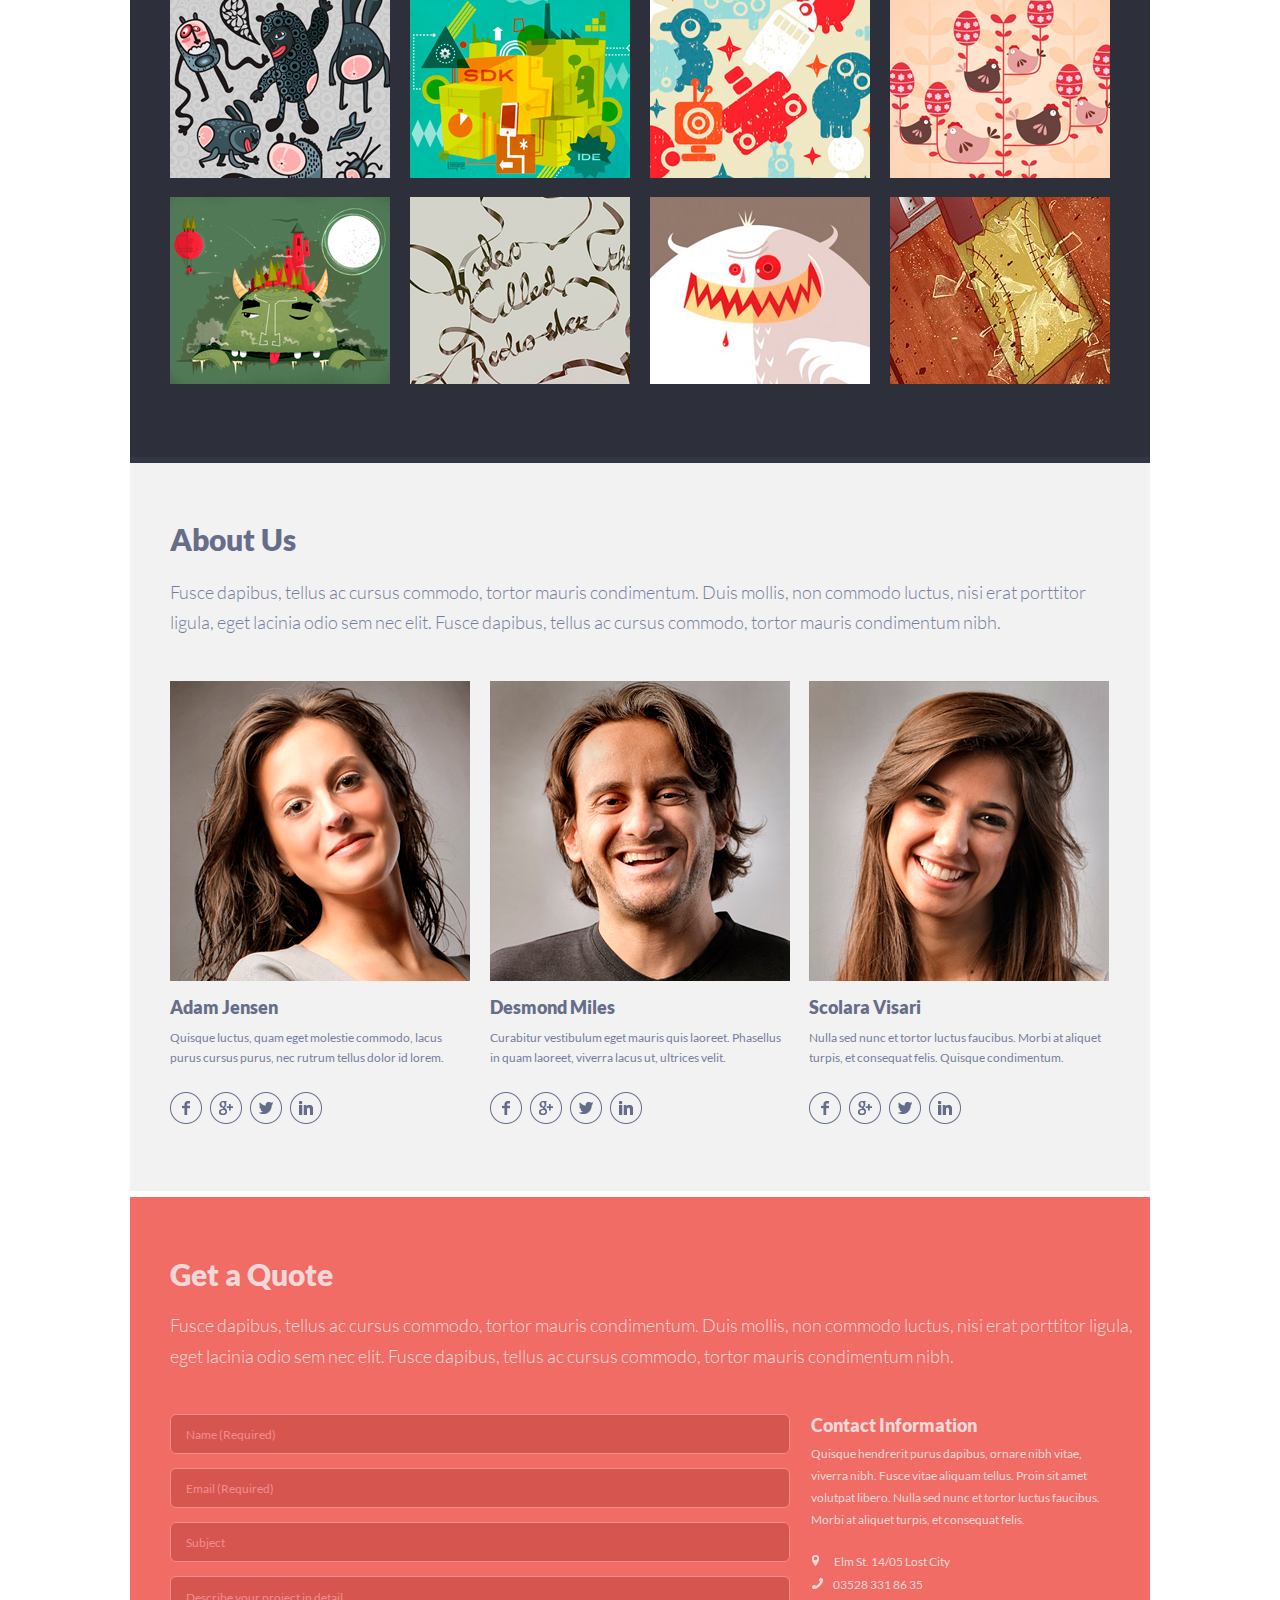
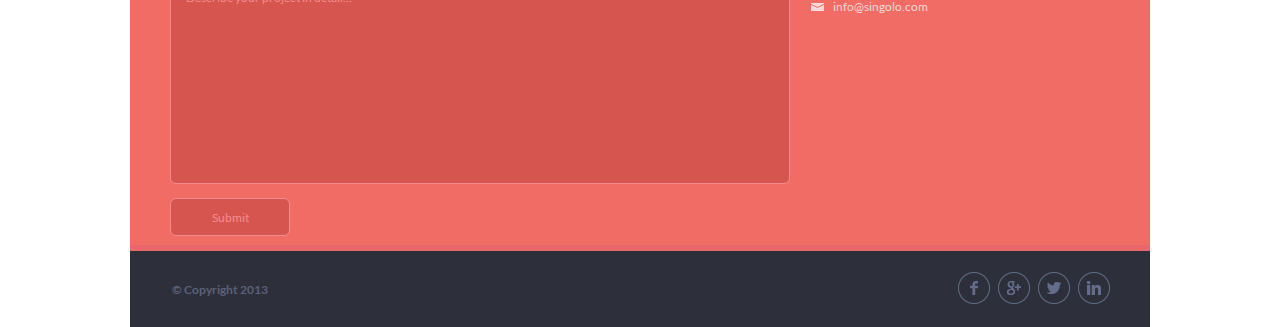
==== commit 1b06c01e: "feat" ====
--- a/index.html
+++ b/index.html
@@ -4,32 +4,51 @@
     <meta charset="UTF-8">
     <meta name="viewport" content="width=device-width">
     <link rel="stylesheet" href="style.css">
-    <title>singolo1</title>
+    <script src="script.js" defer></script>
+    <title>singolo</title>
 </head>
 <body>
 <header class="header-singolo">
     <span class="header-logo">SINGOLO<p>*</p></span>
     <ul class="header-nav">
-        <li class="header-nav-li"><a href="">HOME</a></li>
-        <li class="header-nav-dot"></li>
-        <li class="header-nav-li"><a href="">SERVICES</a></li>
-        <li class="header-nav-dot"></li>
-        <li class="header-nav-li"><a href="">PORTFOLIO</a></li>
-        <li class="header-nav-dot"></li>
-        <li class="header-nav-li"><a href="">ABOUT</a></li>
-        <li class="header-nav-dot"></li>
-        <li class="header-nav-li"><a href="">CONTACT</a></li>
+        <li class="header-nav-li header-nav-home header-nav-li-selected">HOME</li>
+        <li class="header-nav-dot"></li>
+        <li class="header-nav-li header-nav-services">SERVICES</li>
+        <li class="header-nav-dot"></li>
+        <li class="header-nav-li header-nav-portfolio">PORTFOLIO</li>
+        <li class="header-nav-dot"></li>
+        <li class="header-nav-li header-nav-about">ABOUT</li>
+        <li class="header-nav-dot"></li>
+        <li class="header-nav-li header-nav-contact">CONTACT</li>
     </ul>
 </header>
-<section class="slider-singolo">
-    <img src="assets/header/arrow.png" alt="" class="slider-arrow-left">
-    <div class="slider-container">
-        <img src="assets/header/phone-vertical.png" alt="" class="slider-phone-vert">
-        <img src="assets/header/phone-horisontal.png" alt="" class="slider-phone-hori">
+<section class="slider carousel" id="slider-section">
+    <div class="slider-content item-container" id="slides">
+        <div class="slide slide-1 item">
+            <div class="all-phone">
+                <img src="./assets/img/Screen1.png" class="slider__img img-one" id="slider__img-one">
+                <img src="./assets/img/Screen2.png" class="slider__img img-two" id="slider__img-two">
+                <img src="./assets/img/Home-Button.png" class="slider__button button-one" onclick="delWallpaperOne()">
+                <img src="./assets/img/Home-Button.png" class="slider__button button-two" onclick="delWallpaperTwo()">
+                <img src="./assets/img/Cam.png" class="slider__phone phone-one">
+                <img src="./assets/img/Shadow.png" class="slider__shadow shadow-one">
+                <img src="./assets/img/Cam.png" class="slider__phone phone-two">
+                <img src="./assets/img/Shadow.png" class="slider__shadow shadow-two">
+            </div>
+        </div>
+        <div class="slide slide-2 blue item active">
+            <div class="all-phone">
+                <img class="blue" src="./assets/img/slide_2.png">
+            </div>
+        </div>
     </div>
-    <img src="assets/header/arrow.png" alt="" class="slider-arrow-right">
+    <div class="arrows">
+        <img src="./assets/img/svg/arrow-left.svg" class="slider__arrow arrow-left arrow left">
+        <img src="./assets/img/svg/arrow-right.svg" class="slider__arrow arrow-right arrow right">
+    </div>
+
 </section>
-<section class="services-singolo">
+<section class="services-singolo" id="SERVICES">
     <h1 class="services-header">Our Services</h1>
     <p class="services-description">Fusce dapibus, tellus ac cursus commodo,
         tortor mauris condimentum. Duis mollis, non
@@ -76,21 +95,21 @@
     </ul>
 </section>
 <main>
-    <section class="singolo__portfolio">
+    <section class="singolo__portfolio" id="PORTFOLIO">
         <h2 class="portfolio__header">Portfolio</h2>
         <p class="portfolio__description">Duis mollis, est non commodo luctus, nisi erat porttitor ligula, eget lacinia odio sem nec elit.</p>
         <ul class="portfolio__topics">
+            <li class="potfolio__topics_item portfolio__topics_item_selected">
+                All
+            </li>
             <li class="potfolio__topics_item">
-                <a href="">All</a>
+                Web Design
             </li>
             <li class="potfolio__topics_item">
-                <a href="">Web Design</a>
+                Graphic Design
             </li>
             <li class="potfolio__topics_item">
-                <a href="">Graphic Design</a>
-            </li>
-            <li class="potfolio__topics_item">
-                <a href="">Artwork</a>
+                Artwork
             </li>
         </ul>
         <ul class="portfolio__items">
@@ -106,18 +125,9 @@
             <li class="portfolio__item"><img src="assets/main/10.png" alt=""></li>
             <li class="portfolio__item"><img src="assets/main/11.png" alt=""></li>
             <li class="portfolio__item"><img src="assets/main/12.png" alt=""></li>
-            <li class="portfolio__item"><img src="assets/main/12.png" alt=""></li>
-
-            <!--проверка условий-->
-
-            <li class="portfolio__item"><img src="assets/main/12.png" alt=""></li>
-            <li class="portfolio__item"><img src="assets/main/12.png" alt=""></li>
-            <li class="portfolio__item"><img src="assets/main/12.png" alt=""></li>
-            <li class="portfolio__item"><img src="assets/main/12.png" alt=""></li>
-            <li class="portfolio__item"><img src="assets/main/12.png" alt=""></li>
-        </ul>
-    </section>
-    <section class="singolo__about">
+        </ul>
+    </section>
+    <section class="singolo__about" id="ABOUT">
         <h2 class="about__header">About Us</h2>
         <p class="about__description">Fusce dapibus, tellus ac cursus commodo,
             tortor mauris condimentum. Duis mollis, non commodo luctus, nisi erat
@@ -161,7 +171,7 @@
     </section>
 </main>
 <footer>
-    <section class="footer__quote">
+    <section class="footer__quote" id="CONTACT">
         <h3 class="quote__header">Get a Quote</h3>
         <p class="quote__description">
             Fusce dapibus, tellus ac cursus commodo, tortor mauris condimentum.
@@ -171,11 +181,11 @@
         </p>
         <div class="quote__container">
             <form action="" class="quote__container_form">
-                <input id="quote__name" name="quote__name" type="text" value="Name (Required)" required>
-                <input id="quote__email" name="quote__email" type="email" value="Email (Required)" required>
-                <input id="quote__subject" name="quote__subject" type="text" value="Subject">
-                <textarea name="quote__describe" id="quote__describe" cols="30" rows="12">Describe your project in detail...</textarea>
-                <input class="quote__submit" type="submit" value="Submit">
+                <input id="quote__name" name="quote__name" type="text" placeholder="Name (Required)" required>
+                <input id="quote__email" name="quote__email" type="email" placeholder="Email (Required)" required>
+                <input id="quote__subject" name="quote__subject" type="text" placeholder="Subject">
+                <textarea name="quote__describe" id="quote__describe" cols="30" rows="12" placeholder="Describe your project in detail..."></textarea>
+                <input class="quote__submit" type="submit" placeholder="Submit">
             </form>
             <article class="quote__article">
                 <h5 class="article__header">Contact Information</h5>
--- a/style.css
+++ b/style.css
@@ -30,6 +30,8 @@
 }
 
 header {
+    position: fixed;
+    width: 963px;
     height: 90px;
     display: flex;
     justify-content: space-between;
@@ -37,6 +39,7 @@
     padding: 0 17px 0 40px;
     background: #2d303a;
     border-bottom: 6px solid #323746;
+    z-index: 100;
 }
 
 .header-logo {
@@ -62,26 +65,27 @@
 }
 
 .header-nav-li {
-    color: #494e62;
     list-style-type: none;
-}
-
-.header-nav-li a {
+    cursor: pointer;
     font: 12px "Lato-Bold", sans-serif;
     color: #FFFFFF;
     text-decoration: none;
-}
-
-.header-nav-li:first-child a {
+    animation: 0.5s ease-in-out;
+}
+
+.header-nav-li:hover {
     color: #f06c64;
 }
 
-.header-nav-li:hover a {
+.header-nav-li:active {
+    color: #c7c8c7;
+}
+
+.header-nav-li-selected {
     color: #f06c64;
 }
 
 .header-nav-dot {
-    margin-top: 6px;
     width: 2px;
     height: 2px;
     list-style-type: none;
@@ -91,26 +95,25 @@
 
 .slider-singolo {
     width: 100%;
+    padding-top: 93px;
     height: 594px;
     display: flex;
     justify-content: space-around;
     align-items: center;
-    background: #f06c64;
-    border-bottom: 6px solid #ea676b;
 }
 
 .slider-arrow-left {
-    position: relative;
-    bottom: 4px;
-    left: 11px;
+    position: absolute;
+    left: 25%;
+    z-index: 20;
     filter: alpha(Opacity=50); /* Полупрозрачность для IE */
     opacity: 0.5; /* Полупрозрачность для других браузеров */
 }
 
 .slider-arrow-right {
-    position: relative;
-    right: 8px;
-    bottom: 4px;
+    position: absolute;
+    right: 25%;
+    z-index: 20;
     transform: rotate(180deg);
     filter: alpha(Opacity=50); /* Полупрозрачность для IE */
     opacity: 0.5; /* Полупрозрачность для других браузеров */
@@ -124,21 +127,213 @@
 
 .slider-container {
     position: relative;
-    bottom: 4px;
-    left: 1px;
-    display: flex;
-    align-items: center;
-}
-
-.slider-phone-vert {
-    width: 240px;
-    height: 483px;
-    margin-right: 73px;
-}
-
-.slider-phone-hori {
-    width: 484px;
-    height: 240px;
+    width: 100%;
+    height: 100%;
+    margin: 0 auto;
+    display: flex;
+    align-items: center;
+}
+
+.slider {
+    height: 600px;
+    background-color: #f06c64;
+
+    padding-top: 95px;
+    user-select: none;
+}
+
+.slider-content {
+    position: relative;
+    /* width: 1020px; */
+    width: 100%;
+    height: inherit;
+    margin: auto;
+    display: flex;
+    justify-content: center;
+    align-items: center;
+}
+
+.none {
+    filter: brightness(0) opacity(1) drop-shadow(0 0 0 rgb(0, 0, 0));
+}
+
+.all-phone {
+    width: 1020px;
+    height: 594px;
+    position: relative;
+    margin: auto;
+}
+
+.slide {
+    width: 100%;
+    height: 594px;
+}
+
+.slide-2 img {
+    padding-top: 53px;
+    display: block;
+    margin: 0 auto;
+}
+
+.slide-1 {
+    background-color: #f06c64;
+    position: absolute;
+    border-bottom: 6px solid #ea676b;
+}
+
+.slide-2 {
+    background-color: #648BF0;
+    position: absolute;
+    border-bottom: 6px solid rgb(83, 121, 216);
+}
+
+.slider__phone {
+    position: absolute;
+    z-index: 1;
+}
+
+.phone-one {
+    top: 53px;
+    left: 112px;
+}
+
+.button-one {
+    position: absolute;
+    left: 198px;
+    top: 460px;
+    z-index: 2;
+}
+
+.slider__button:hover {
+    cursor: pointer;
+}
+
+.button-two {
+    position: absolute;
+    left: 433px;
+    top: 260px;
+    z-index: 2;
+}
+
+.phone-two {
+    transform: rotate(90deg);
+    top: 52px;
+    right: 258px;
+}
+
+.slider__shadow {
+    opacity: 0.15;
+    position: absolute;
+}
+
+.shadow-one {
+    top: 53px;
+    right: 668px;
+}
+
+.shadow-two {
+    transform: scale(1, -1) rotate(90deg);
+    top: 53px;
+    right: 233px;
+}
+
+.slider__img {
+    position: absolute;
+    z-index: 2;
+}
+
+.img-one {
+    top: 115px;
+    left: 123px;
+}
+
+.img-two {
+    top: 185px;
+    right: 199px;
+}
+
+.arrows {
+    width: 1020px;
+    top: -50%;
+    position: relative;
+    margin: 0 auto;
+}
+
+.slider__arrow {
+    position: absolute;
+    z-index: 5;
+    width: 16px;
+    cursor: pointer;
+}
+
+.arrow-left {
+    left: 0px;
+}
+
+.arrow-right {
+    right: 0px;
+}
+
+
+@keyframes left {
+    from {
+        left: 0;
+    }
+    to {
+        left: -100%;
+    }
+}
+
+@keyframes right {
+    from {
+        left: 100%;
+    }
+    to {
+        left: 0;
+    }
+}
+
+.item {
+    display: none;
+    margin: 0 auto;
+    animation: 0.5s ease-in-out;
+}
+
+.item.active {
+    display: block;
+}
+
+.item-container {
+    overflow: hidden;
+}
+
+.active,
+.next {
+    display: block;
+}
+
+.next {
+    position: absolute;
+    top: 0;
+    width: 100%;
+}
+
+.to-left {
+    animation-name: left;
+}
+
+.to-right {
+    animation-name: right;
+    animation-direction: reverse;
+}
+
+.from-left {
+    animation-name: left;
+    animation-direction: reverse;
+}
+
+.from-right {
+    animation-name: right;
 }
 
 .services-singolo {
@@ -256,21 +451,20 @@
     border-radius: 4px;
     padding: 6px;
     color: #666d89;
-}
-
-.potfolio__topics_item:first-child {
-    border-color: #c5c5c5;
-}
-
-.potfolio__topics_item:first-child>a {
-    color: #c5c5c5;
-}
-
-.potfolio__topics_item>a {
     text-decoration: none;
     font-family: Lato, serif;
-    color: #666d89;
     font-size: 12px;
+}
+
+.portfolio__topics_item_selected {
+    color: #c5c5c5;
+    border-color: #c5c5c5;
+}
+
+.potfolio__topics_item:hover {
+    color: #c5c5c5;
+    border-color: #c5c5c5;
+    cursor: pointer;
 }
 
 .portfolio__items {
@@ -285,6 +479,13 @@
 .portfolio__item{
     margin: 8px 0;
     list-style-type: none;
+    cursor: pointer;
+}
+
+.portfolio__item_selected {
+    border: 5px solid #f0e897;
+    box-sizing: border-box;
+    transition: 0.1s ease;
 }
 
 .portfolio__item:nth-child(n+13) {
@@ -366,14 +567,6 @@
 
 .item__social>img:first-child {
     margin-left: 0;
-}
-
-.potfolio__topics_item:hover {
-    border-color: #c5c5c5;
-}
-
-.potfolio__topics_item:hover>a {
-    color: #c5c5c5;
 }
 
 .item__social>img:hover {
@@ -429,6 +622,12 @@
     font: 12px "Lato", sans-serif;
 }
 
+.quote__container_form input::placeholder,
+.quote__container_form textarea::placeholder {
+    color: #f48c8f;
+    font: 12px "Lato", sans-serif;
+}
+
 .quote__container_form input {
     height: 38px;
 }
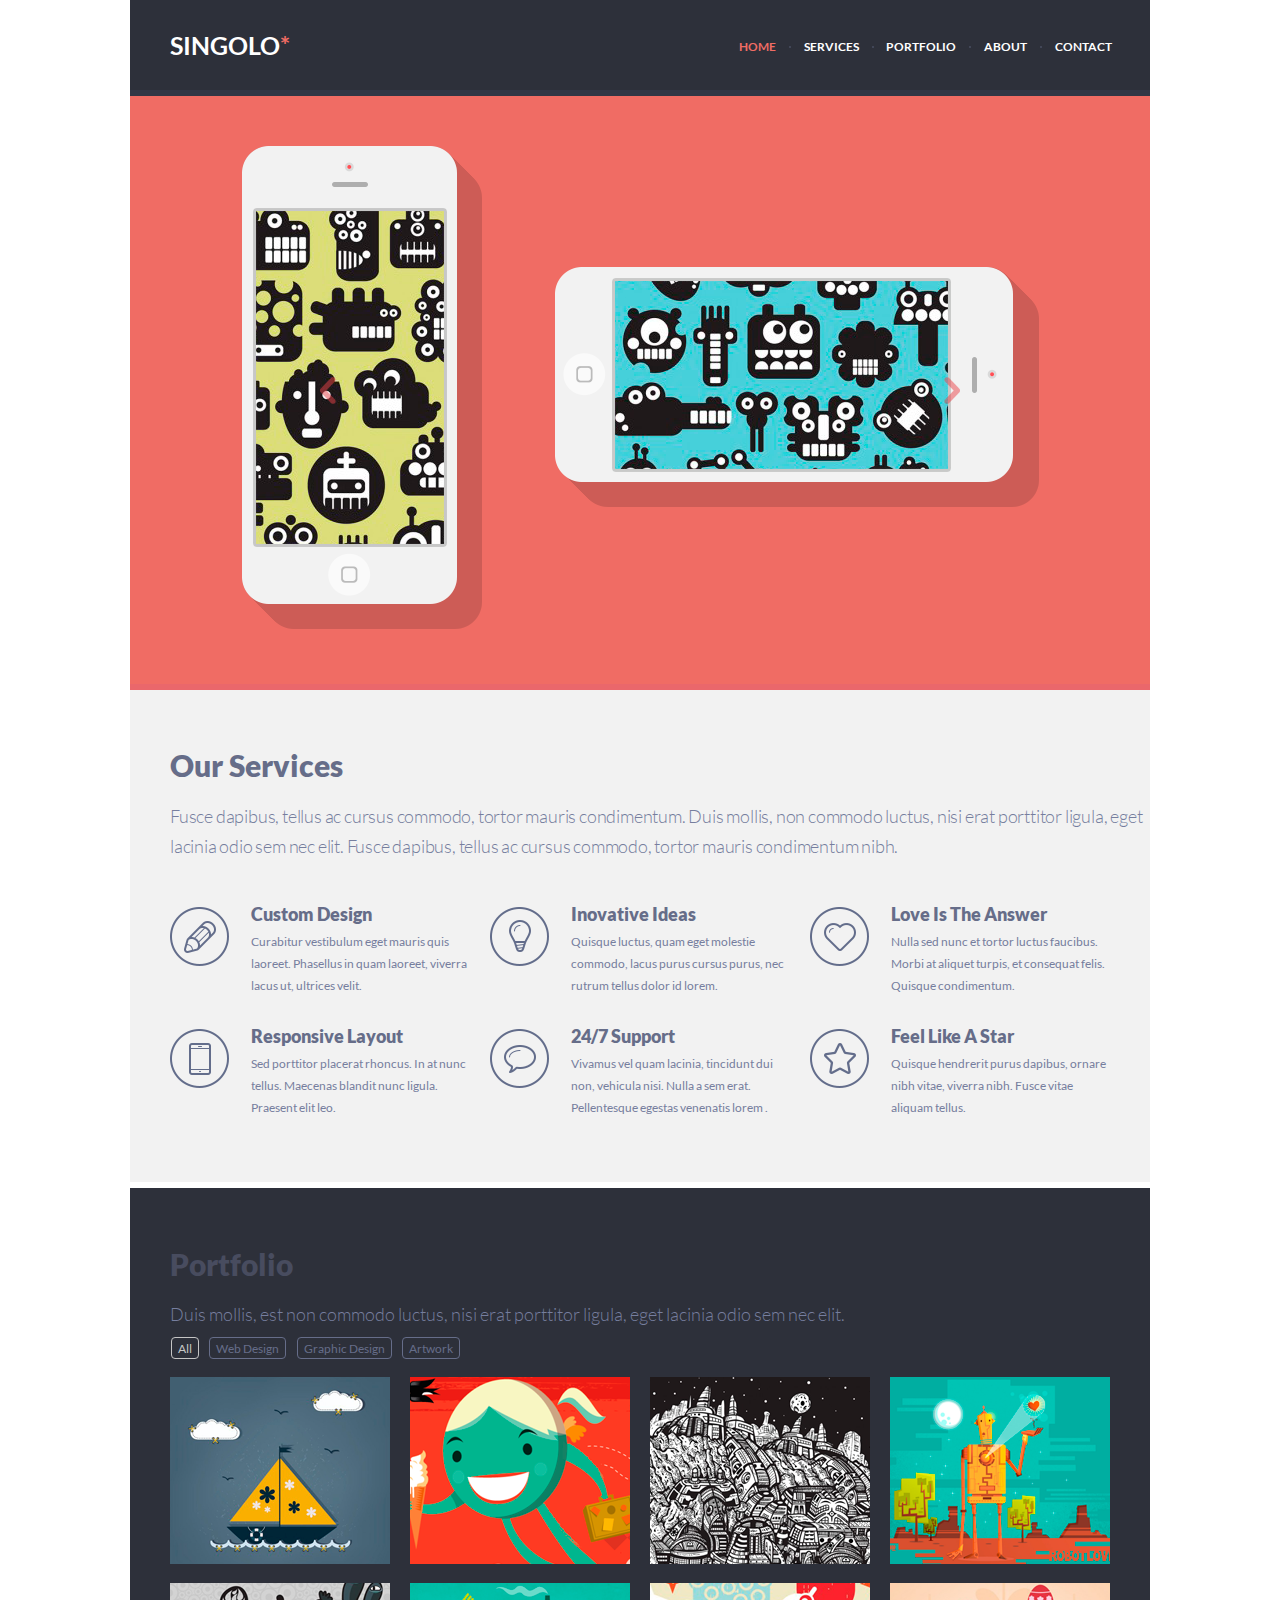
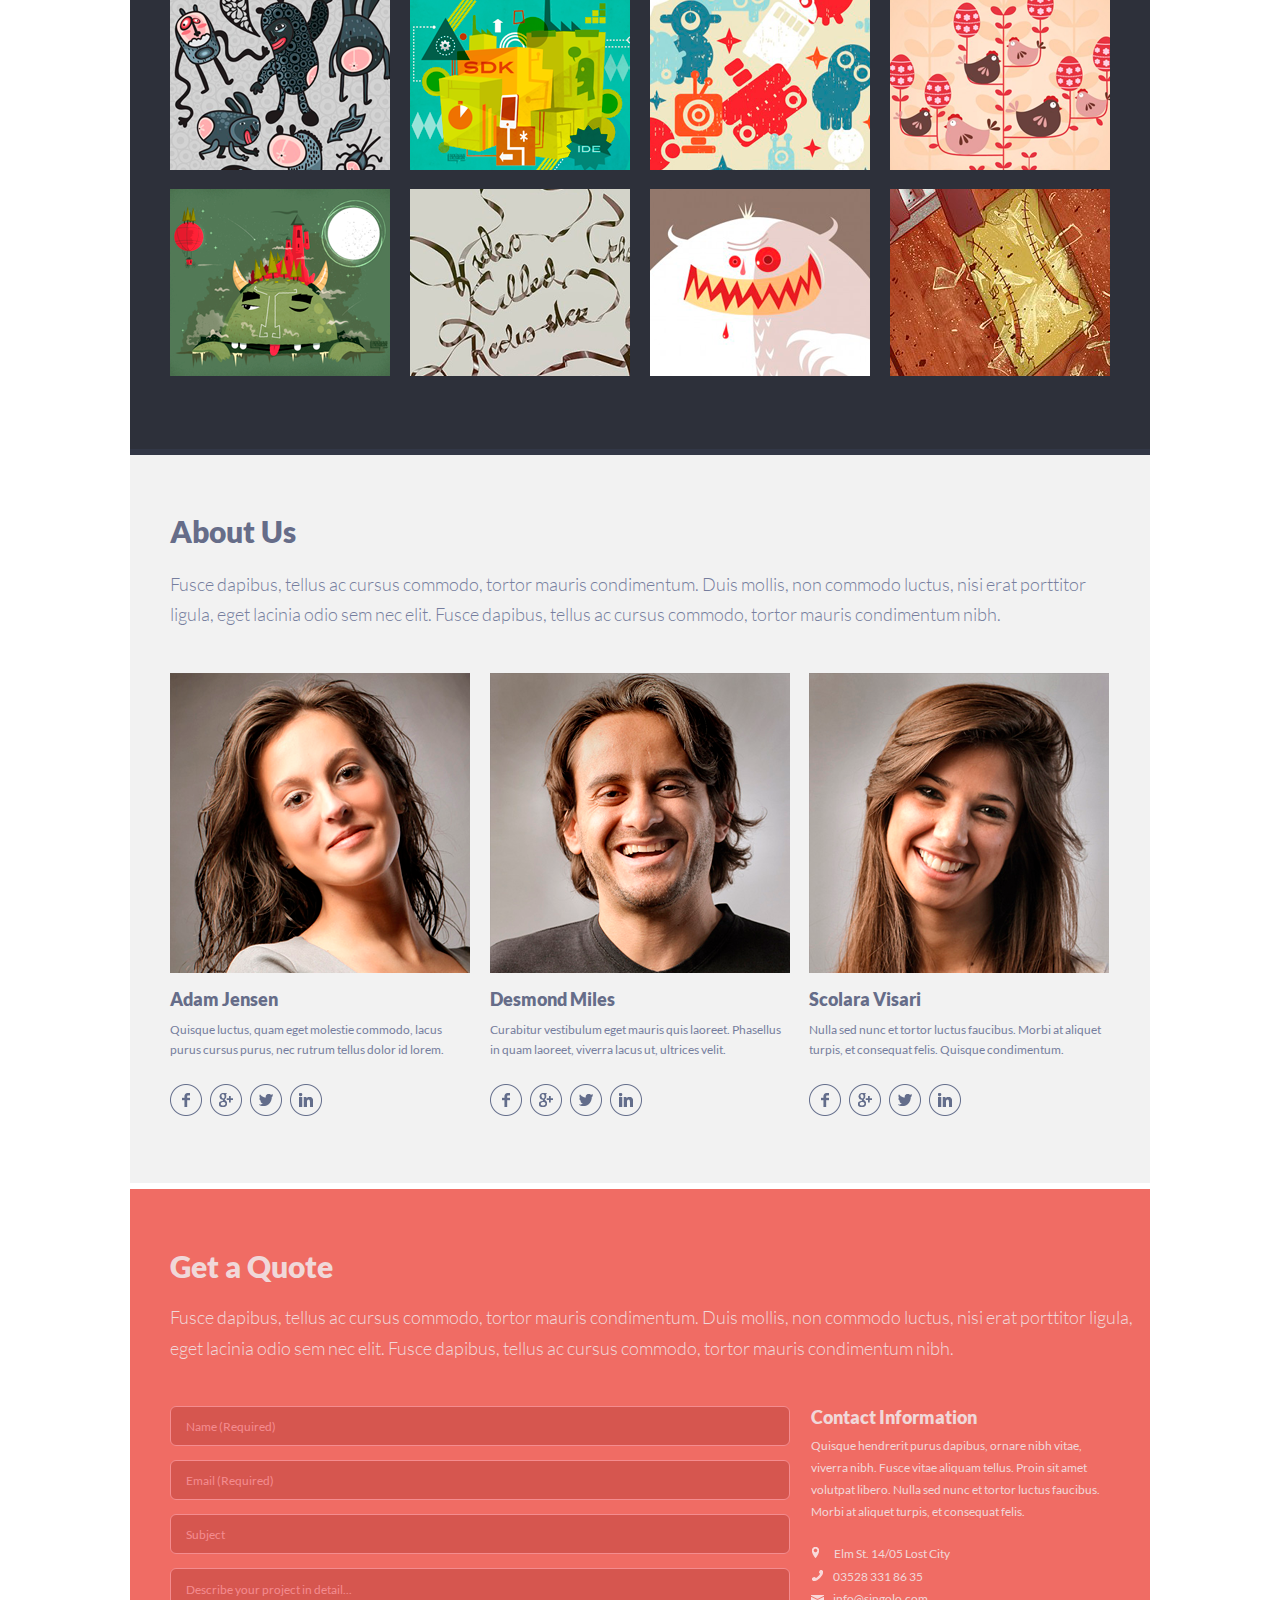
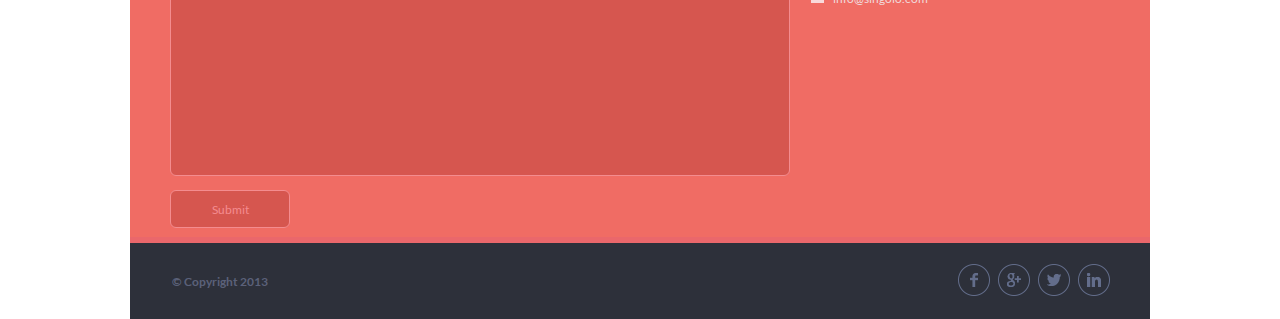
==== commit e2c41873: "fix" ====
--- a/index.html
+++ b/index.html
@@ -22,31 +22,20 @@
         <li class="header-nav-li header-nav-contact">CONTACT</li>
     </ul>
 </header>
-<section class="slider carousel" id="slider-section">
-    <div class="slider-content item-container" id="slides">
-        <div class="slide slide-1 item">
-            <div class="all-phone">
-                <img src="./assets/img/Screen1.png" class="slider__img img-one" id="slider__img-one">
-                <img src="./assets/img/Screen2.png" class="slider__img img-two" id="slider__img-two">
-                <img src="./assets/img/Home-Button.png" class="slider__button button-one" onclick="delWallpaperOne()">
-                <img src="./assets/img/Home-Button.png" class="slider__button button-two" onclick="delWallpaperTwo()">
-                <img src="./assets/img/Cam.png" class="slider__phone phone-one">
-                <img src="./assets/img/Shadow.png" class="slider__shadow shadow-one">
-                <img src="./assets/img/Cam.png" class="slider__phone phone-two">
-                <img src="./assets/img/Shadow.png" class="slider__shadow shadow-two">
-            </div>
+<section class="slider-singolo" id="HOME">
+    <img src="assets/header/arrow.png" alt="" class="slider-arrow-left">
+    <div class="slider-container">
+        <div class="slider-slide1 slide slide-active">
+            <img src="assets/header/phone-vertical.png" alt="" class="slider-phone-vert">
+            <img src="assets/header/phone-horisontal.png" alt="" class="slider-phone-hori">
+            <div class="slider-phone-hori-black1"></div>
+            <div class="slider-phone-hori-black2"></div>
         </div>
-        <div class="slide slide-2 blue item active">
-            <div class="all-phone">
-                <img class="blue" src="./assets/img/slide_2.png">
-            </div>
+        <div class="slider-slide2 slide">
+
         </div>
     </div>
-    <div class="arrows">
-        <img src="./assets/img/svg/arrow-left.svg" class="slider__arrow arrow-left arrow left">
-        <img src="./assets/img/svg/arrow-right.svg" class="slider__arrow arrow-right arrow right">
-    </div>
-
+    <img src="assets/header/arrow.png" alt="" class="slider-arrow-right">
 </section>
 <section class="services-singolo" id="SERVICES">
     <h1 class="services-header">Our Services</h1>
--- a/style.css
+++ b/style.css
@@ -134,146 +134,65 @@
     align-items: center;
 }
 
-.slider {
-    height: 600px;
-    background-color: #f06c64;
-
-    padding-top: 95px;
-    user-select: none;
-}
-
-.slider-content {
-    position: relative;
-    /* width: 1020px; */
-    width: 100%;
-    height: inherit;
-    margin: auto;
-    display: flex;
-    justify-content: center;
-    align-items: center;
-}
-
-.none {
-    filter: brightness(0) opacity(1) drop-shadow(0 0 0 rgb(0, 0, 0));
-}
-
-.all-phone {
-    width: 1020px;
-    height: 594px;
-    position: relative;
-    margin: auto;
-}
-
 .slide {
     width: 100%;
-    height: 594px;
-}
-
-.slide-2 img {
-    padding-top: 53px;
-    display: block;
-    margin: 0 auto;
-}
-
-.slide-1 {
-    background-color: #f06c64;
+    height: 600px;
+    display: none;
+    animation: 0.5s ease-in-out;
+    z-index: 10;
+}
+
+.slider-slide1 {
     position: absolute;
+    height: 100%;
+    align-items: center;
+    justify-content: center;
+    background: #f06c64;
     border-bottom: 6px solid #ea676b;
 }
 
-.slide-2 {
-    background-color: #648BF0;
+.slider-slide2 {
     position: absolute;
-    border-bottom: 6px solid rgb(83, 121, 216);
-}
-
-.slider__phone {
+    height: 100%;
+    background: url(./assets/header/2-iphones.png) no-repeat;
+    border: 0;
+    border-bottom: 6px solid #5a88fc;
+}
+
+.slider-container>.slide-active {
+    display: flex;
+}
+
+.slider-phone-vert {
+    width: 240px;
+    height: 483px;
+    margin-right: 73px;
+}
+
+.slider-phone-hori {
+    width: 484px;
+    height: 240px;
+}
+
+.slider-phone-hori-black1 {
+    display: none;
     position: absolute;
-    z-index: 1;
-}
-
-.phone-one {
-    top: 53px;
-    left: 112px;
-}
-
-.button-one {
+    left: 14px;
+    bottom: 143px;
+    width: 189px;
+    height: 333px;
+    background: #000;
+}
+
+.slider-phone-hori-black2 {
+    display: none;
     position: absolute;
-    left: 198px;
-    top: 460px;
-    z-index: 2;
-}
-
-.slider__button:hover {
-    cursor: pointer;
-}
-
-.button-two {
-    position: absolute;
-    left: 433px;
-    top: 260px;
-    z-index: 2;
-}
-
-.phone-two {
-    transform: rotate(90deg);
-    top: 52px;
-    right: 258px;
-}
-
-.slider__shadow {
-    opacity: 0.15;
-    position: absolute;
-}
-
-.shadow-one {
-    top: 53px;
-    right: 668px;
-}
-
-.shadow-two {
-    transform: scale(1, -1) rotate(90deg);
-    top: 53px;
-    right: 233px;
-}
-
-.slider__img {
-    position: absolute;
-    z-index: 2;
-}
-
-.img-one {
-    top: 115px;
-    left: 123px;
-}
-
-.img-two {
-    top: 185px;
-    right: 199px;
-}
-
-.arrows {
-    width: 1020px;
-    top: -50%;
-    position: relative;
-    margin: 0 auto;
-}
-
-.slider__arrow {
-    position: absolute;
-    z-index: 5;
-    width: 16px;
-    cursor: pointer;
-}
-
-.arrow-left {
-    left: 0px;
-}
-
-.arrow-right {
-    right: 0px;
-}
-
+    right: 91px;
+    bottom: 218px;
+    width: 333px;
+    height: 189px;
+    background: #000;
+}
 
 @keyframes left {
     from {
